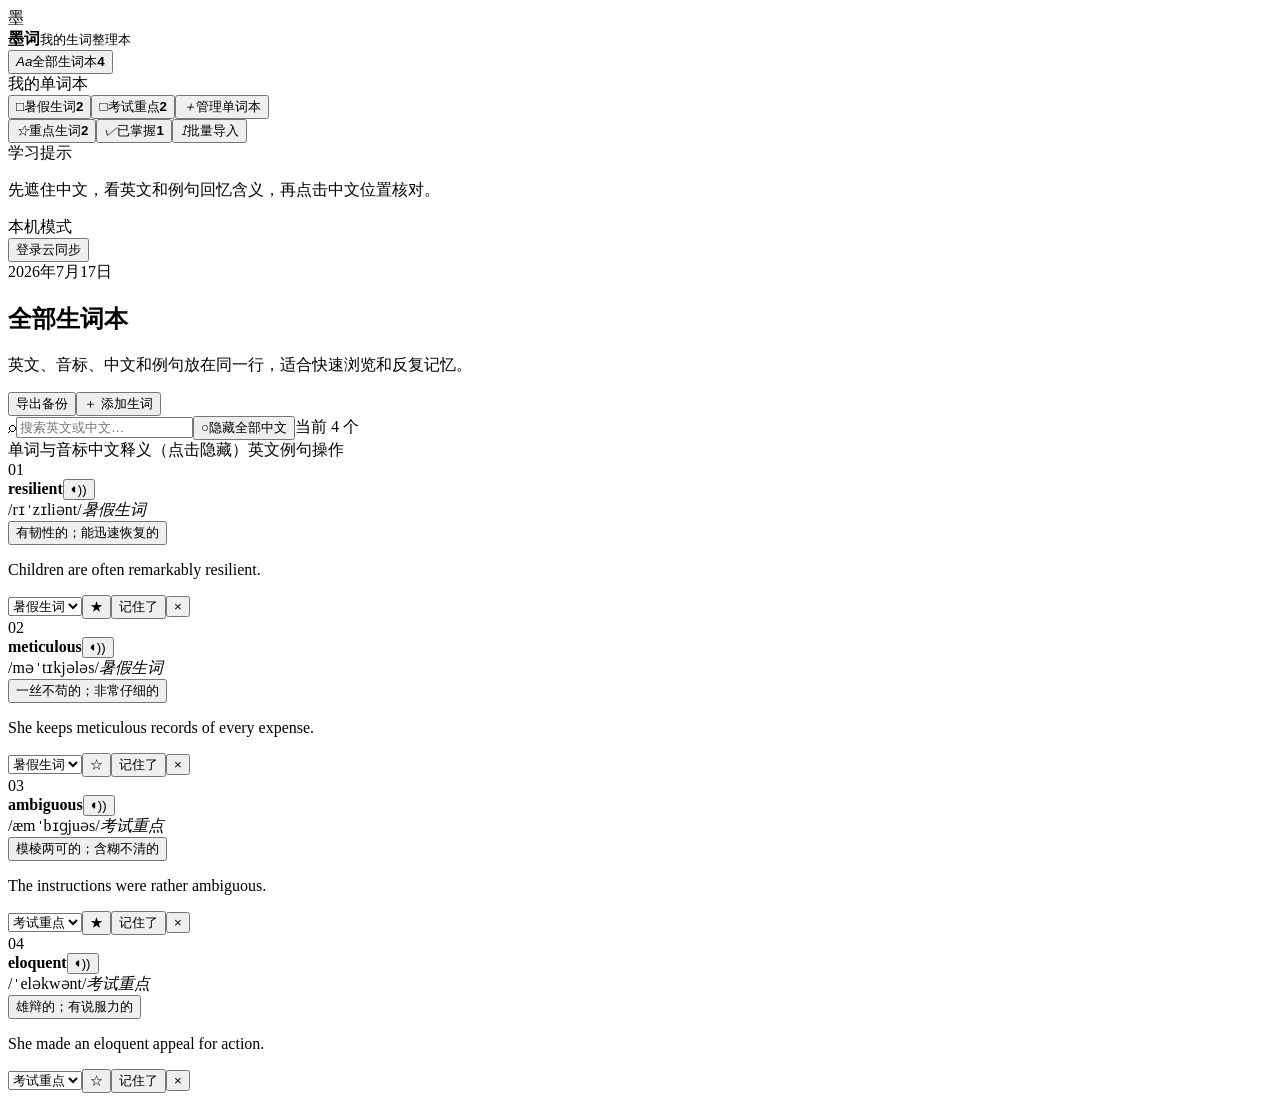
==== index.html @ fd94002c "Publish 墨词" ====
<!DOCTYPE html><html lang="zh-CN"><head><meta charSet="utf-8"/><meta name="viewport" content="width=device-width, initial-scale=1"/><link rel="stylesheet" href="/moci-web/_next/static/chunks/0miv78mwndy2k.css" data-precedence="next"/><link rel="preload" as="script" fetchPriority="low" href="/moci-web/_next/static/chunks/0-t57aycj0uqz.js"/><script src="/moci-web/_next/static/chunks/0-znx3-qcja-p.js" async=""></script><script src="/moci-web/_next/static/chunks/0ujdhf1mh787v.js" async=""></script><script src="/moci-web/_next/static/chunks/turbopack-0vz4_6k657gwz.js" async=""></script><script src="/moci-web/_next/static/chunks/10mg0tpmq4q3p.js" async=""></script><script src="/moci-web/_next/static/chunks/0ma-6wg..jb-p.js" async=""></script><script src="/moci-web/_next/static/chunks/0tm8cq6ftkxnn.js" async=""></script><title>墨词 · 让每个单词留下痕迹</title><meta name="description" content="支持导入、自动去重、重点库、易错库和云端同步的背单词工具。"/><meta property="og:title" content="墨词 · 让每个单词留下痕迹"/><meta property="og:description" content="导入、去重、重点标记、易错复习与云端同步，一处完成。"/><meta property="og:type" content="website"/><meta name="twitter:card" content="summary"/><meta name="twitter:title" content="墨词 · 让每个单词留下痕迹"/><meta name="twitter:description" content="导入、去重、重点标记、易错复习与云端同步，一处完成。"/><script src="/moci-web/_next/static/chunks/03~yq9q893hmn.js" noModule=""></script></head><body><div hidden=""><!--$--><!--/$--></div><main class="app"><aside class="side"><div class="logo"><span>墨</span><div><strong>墨词</strong><small>我的生词整理本</small></div></div><nav><button class="active"><i>Aa</i><span>全部生词本</span><b>4</b></button><div class="nav-label"><span>我的单词本</span></div><button class="deck-nav "><i>□</i><span>暑假生词</span><b>2</b></button><button class="deck-nav "><i>□</i><span>考试重点</span><b>2</b></button><button class="manage-nav"><i>＋</i><span>管理单词本</span></button><div class="nav-separator"></div><button class=""><i>☆</i><span>重点生词</span><b>2</b></button><button class=""><i>✓</i><span>已掌握</span><b>1</b></button><button class=""><i>↥</i><span>批量导入</span></button></nav><div class="side-note"><span>学习提示</span><p>先遮住中文，看英文和例句回忆含义，再点击中文位置核对。</p></div><div class="cloud-account"><div><i class=""></i><span>本机模式</span></div><button>登录云同步</button></div></aside><section class="content"><header><div><span class="date">2026年7月17日</span><h1>全部生词本</h1><p>英文、音标、中文和例句放在同一行，适合快速浏览和反复记忆。</p></div><div class="header-actions"><button class="secondary">导出备份</button><button class="primary">＋ 添加生词</button></div></header><div class="toolbar"><label class="search"><span>⌕</span><input placeholder="搜索英文或中文…" value=""/></label><button class="hide-toggle "><span>○</span>隐藏全部中文</button><span class="count">当前 <!-- -->4<!-- --> 个</span></div><section class="word-list"><div class="list-head"><span>单词与音标</span><span>中文释义（点击隐藏）</span><span>英文例句</span><span>操作</span></div><article class="word-item"><span class="number">01</span><div class="english"><div><strong>resilient</strong><button aria-label="朗读 resilient">◖))</button></div><span>/rɪˈzɪliənt/</span><em class="deck-badge">暑假生词</em></div><button class="chinese ">有韧性的；能迅速恢复的</button><p class="example">Children are often remarkably resilient.</p><div class="row-actions"><select class="move-select" aria-label="移动 resilient 到其他单词本"><option value="summer" selected="">暑假生词</option><option value="exam">考试重点</option></select><button class="starred" title="标为重点">★</button><button class="master">记住了</button><button class="remove" title="删除">×</button></div></article><article class="word-item"><span class="number">02</span><div class="english"><div><strong>meticulous</strong><button aria-label="朗读 meticulous">◖))</button></div><span>/məˈtɪkjələs/</span><em class="deck-badge">暑假生词</em></div><button class="chinese ">一丝不苟的；非常仔细的</button><p class="example">She keeps meticulous records of every expense.</p><div class="row-actions"><select class="move-select" aria-label="移动 meticulous 到其他单词本"><option value="summer" selected="">暑假生词</option><option value="exam">考试重点</option></select><button class="" title="标为重点">☆</button><button class="master">记住了</button><button class="remove" title="删除">×</button></div></article><article class="word-item"><span class="number">03</span><div class="english"><div><strong>ambiguous</strong><button aria-label="朗读 ambiguous">◖))</button></div><span>/æmˈbɪɡjuəs/</span><em class="deck-badge">考试重点</em></div><button class="chinese ">模棱两可的；含糊不清的</button><p class="example">The instructions were rather ambiguous.</p><div class="row-actions"><select class="move-select" aria-label="移动 ambiguous 到其他单词本"><option value="summer">暑假生词</option><option value="exam" selected="">考试重点</option></select><button class="starred" title="标为重点">★</button><button class="master">记住了</button><button class="remove" title="删除">×</button></div></article><article class="word-item"><span class="number">04</span><div class="english"><div><strong>eloquent</strong><button aria-label="朗读 eloquent">◖))</button></div><span>/ˈeləkwənt/</span><em class="deck-badge">考试重点</em></div><button class="chinese ">雄辩的；有说服力的</button><p class="example">She made an eloquent appeal for action.</p><div class="row-actions"><select class="move-select" aria-label="移动 eloquent 到其他单词本"><option value="summer">暑假生词</option><option value="exam" selected="">考试重点</option></select><button class="" title="标为重点">☆</button><button class="master">记住了</button><button class="remove" title="删除">×</button></div></article></section></section></main><!--$--><!--/$--><script src="/moci-web/_next/static/chunks/0-t57aycj0uqz.js" id="_R_" async=""></script><script>(self.__next_f=self.__next_f||[]).push([0])</script><script>self.__next_f.push([1,"1:\"$Sreact.fragment\"\n2:I[28270,[\"/moci-web/_next/static/chunks/10mg0tpmq4q3p.js\"],\"default\"]\n3:I[7640,[\"/moci-web/_next/static/chunks/10mg0tpmq4q3p.js\"],\"default\"]\n4:I[22789,[\"/moci-web/_next/static/chunks/10mg0tpmq4q3p.js\"],\"ClientPageRoot\"]\n5:I[31713,[\"/moci-web/_next/static/chunks/10mg0tpmq4q3p.js\",\"/moci-web/_next/static/chunks/0ma-6wg..jb-p.js\",\"/moci-web/_next/static/chunks/0tm8cq6ftkxnn.js\"],\"default\"]\n8:I[84080,[\"/moci-web/_next/static/chunks/10mg0tpmq4q3p.js\"],\"OutletBoundary\"]\n9:\"$Sreact.suspense\"\nb:I[84080,[\"/moci-web/_next/static/chunks/10mg0tpmq4q3p.js\"],\"ViewportBoundary\"]\nd:I[84080,[\"/moci-web/_next/static/chunks/10mg0tpmq4q3p.js\"],\"MetadataBoundary\"]\nf:I[48574,[\"/moci-web/_next/static/chunks/10mg0tpmq4q3p.js\"],\"default\",1]\n:HL[\"/moci-web/_next/static/chunks/0miv78mwndy2k.css\",\"style\"]\n"])</script><script>self.__next_f.push([1,"0:{\"P\":null,\"c\":[\"\",\"\"],\"q\":\"\",\"i\":false,\"f\":[[[\"\",{\"children\":[\"__PAGE__\",{}]},\"$undefined\",\"$undefined\",16],[[\"$\",\"$1\",\"c\",{\"children\":[[[\"$\",\"link\",\"0\",{\"rel\":\"stylesheet\",\"href\":\"/moci-web/_next/static/chunks/0miv78mwndy2k.css\",\"precedence\":\"next\",\"crossOrigin\":\"$undefined\",\"nonce\":\"$undefined\"}],[\"$\",\"script\",\"script-0\",{\"src\":\"/moci-web/_next/static/chunks/10mg0tpmq4q3p.js\",\"async\":true,\"nonce\":\"$undefined\"}]],[\"$\",\"html\",null,{\"lang\":\"zh-CN\",\"children\":[\"$\",\"body\",null,{\"children\":[\"$\",\"$L2\",null,{\"parallelRouterKey\":\"children\",\"error\":\"$undefined\",\"errorStyles\":\"$undefined\",\"errorScripts\":\"$undefined\",\"template\":[\"$\",\"$L3\",null,{}],\"templateStyles\":\"$undefined\",\"templateScripts\":\"$undefined\",\"notFound\":[[[\"$\",\"title\",null,{\"children\":\"404: This page could not be found.\"}],[\"$\",\"div\",null,{\"style\":{\"fontFamily\":\"system-ui,\\\"Segoe UI\\\",Roboto,Helvetica,Arial,sans-serif,\\\"Apple Color Emoji\\\",\\\"Segoe UI Emoji\\\"\",\"height\":\"100vh\",\"textAlign\":\"center\",\"display\":\"flex\",\"flexDirection\":\"column\",\"alignItems\":\"center\",\"justifyContent\":\"center\"},\"children\":[\"$\",\"div\",null,{\"children\":[[\"$\",\"style\",null,{\"dangerouslySetInnerHTML\":{\"__html\":\"body{color:#000;background:#fff;margin:0}.next-error-h1{border-right:1px solid rgba(0,0,0,.3)}@media (prefers-color-scheme:dark){body{color:#fff;background:#000}.next-error-h1{border-right:1px solid rgba(255,255,255,.3)}}\"}}],[\"$\",\"h1\",null,{\"className\":\"next-error-h1\",\"style\":{\"display\":\"inline-block\",\"margin\":\"0 20px 0 0\",\"padding\":\"0 23px 0 0\",\"fontSize\":24,\"fontWeight\":500,\"verticalAlign\":\"top\",\"lineHeight\":\"49px\"},\"children\":404}],[\"$\",\"div\",null,{\"style\":{\"display\":\"inline-block\"},\"children\":[\"$\",\"h2\",null,{\"style\":{\"fontSize\":14,\"fontWeight\":400,\"lineHeight\":\"49px\",\"margin\":0},\"children\":\"This page could not be found.\"}]}]]}]}]],[]],\"forbidden\":\"$undefined\",\"unauthorized\":\"$undefined\"}]}]}]]}],{\"children\":[[\"$\",\"$1\",\"c\",{\"children\":[[\"$\",\"$L4\",null,{\"Component\":\"$5\",\"serverProvidedParams\":{\"searchParams\":{},\"params\":{},\"promises\":[\"$@6\",\"$@7\"]}}],[[\"$\",\"script\",\"script-0\",{\"src\":\"/moci-web/_next/static/chunks/0ma-6wg..jb-p.js\",\"async\":true,\"nonce\":\"$undefined\"}],[\"$\",\"script\",\"script-1\",{\"src\":\"/moci-web/_next/static/chunks/0tm8cq6ftkxnn.js\",\"async\":true,\"nonce\":\"$undefined\"}]],[\"$\",\"$L8\",null,{\"children\":[\"$\",\"$9\",null,{\"name\":\"Next.MetadataOutlet\",\"children\":\"$@a\"}]}]]}],{},null,false,null]},null,false,null],[\"$\",\"$1\",\"h\",{\"children\":[null,[\"$\",\"$Lb\",null,{\"children\":\"$Lc\"}],[\"$\",\"div\",null,{\"hidden\":true,\"children\":[\"$\",\"$Ld\",null,{\"children\":[\"$\",\"$9\",null,{\"name\":\"Next.Metadata\",\"children\":\"$Le\"}]}]}],null]}],false]],\"m\":\"$undefined\",\"G\":[\"$f\",[[\"$\",\"link\",\"0\",{\"rel\":\"stylesheet\",\"href\":\"/moci-web/_next/static/chunks/0miv78mwndy2k.css\",\"precedence\":\"next\",\"crossOrigin\":\"$undefined\",\"nonce\":\"$undefined\"}]]],\"S\":true,\"h\":null,\"s\":\"$undefined\",\"l\":\"$undefined\",\"p\":\"$undefined\",\"d\":\"$undefined\",\"b\":\"GglJUuXwZWllvqb2O08zq\"}\n"])</script><script>self.__next_f.push([1,"6:{}\n7:\"$0:f:0:1:1:children:0:props:children:0:props:serverProvidedParams:params\"\n"])</script><script>self.__next_f.push([1,"c:[[\"$\",\"meta\",\"0\",{\"charSet\":\"utf-8\"}],[\"$\",\"meta\",\"1\",{\"name\":\"viewport\",\"content\":\"width=device-width, initial-scale=1\"}]]\n"])</script><script>self.__next_f.push([1,"a:null\ne:[[\"$\",\"title\",\"0\",{\"children\":\"墨词 · 让每个单词留下痕迹\"}],[\"$\",\"meta\",\"1\",{\"name\":\"description\",\"content\":\"支持导入、自动去重、重点库、易错库和云端同步的背单词工具。\"}],[\"$\",\"meta\",\"2\",{\"property\":\"og:title\",\"content\":\"墨词 · 让每个单词留下痕迹\"}],[\"$\",\"meta\",\"3\",{\"property\":\"og:description\",\"content\":\"导入、去重、重点标记、易错复习与云端同步，一处完成。\"}],[\"$\",\"meta\",\"4\",{\"property\":\"og:type\",\"content\":\"website\"}],[\"$\",\"meta\",\"5\",{\"name\":\"twitter:card\",\"content\":\"summary\"}],[\"$\",\"meta\",\"6\",{\"name\":\"twitter:title\",\"content\":\"墨词 · 让每个单词留下痕迹\"}],[\"$\",\"meta\",\"7\",{\"name\":\"twitter:description\",\"content\":\"导入、去重、重点标记、易错复习与云端同步，一处完成。\"}]]\n"])</script></body></html>
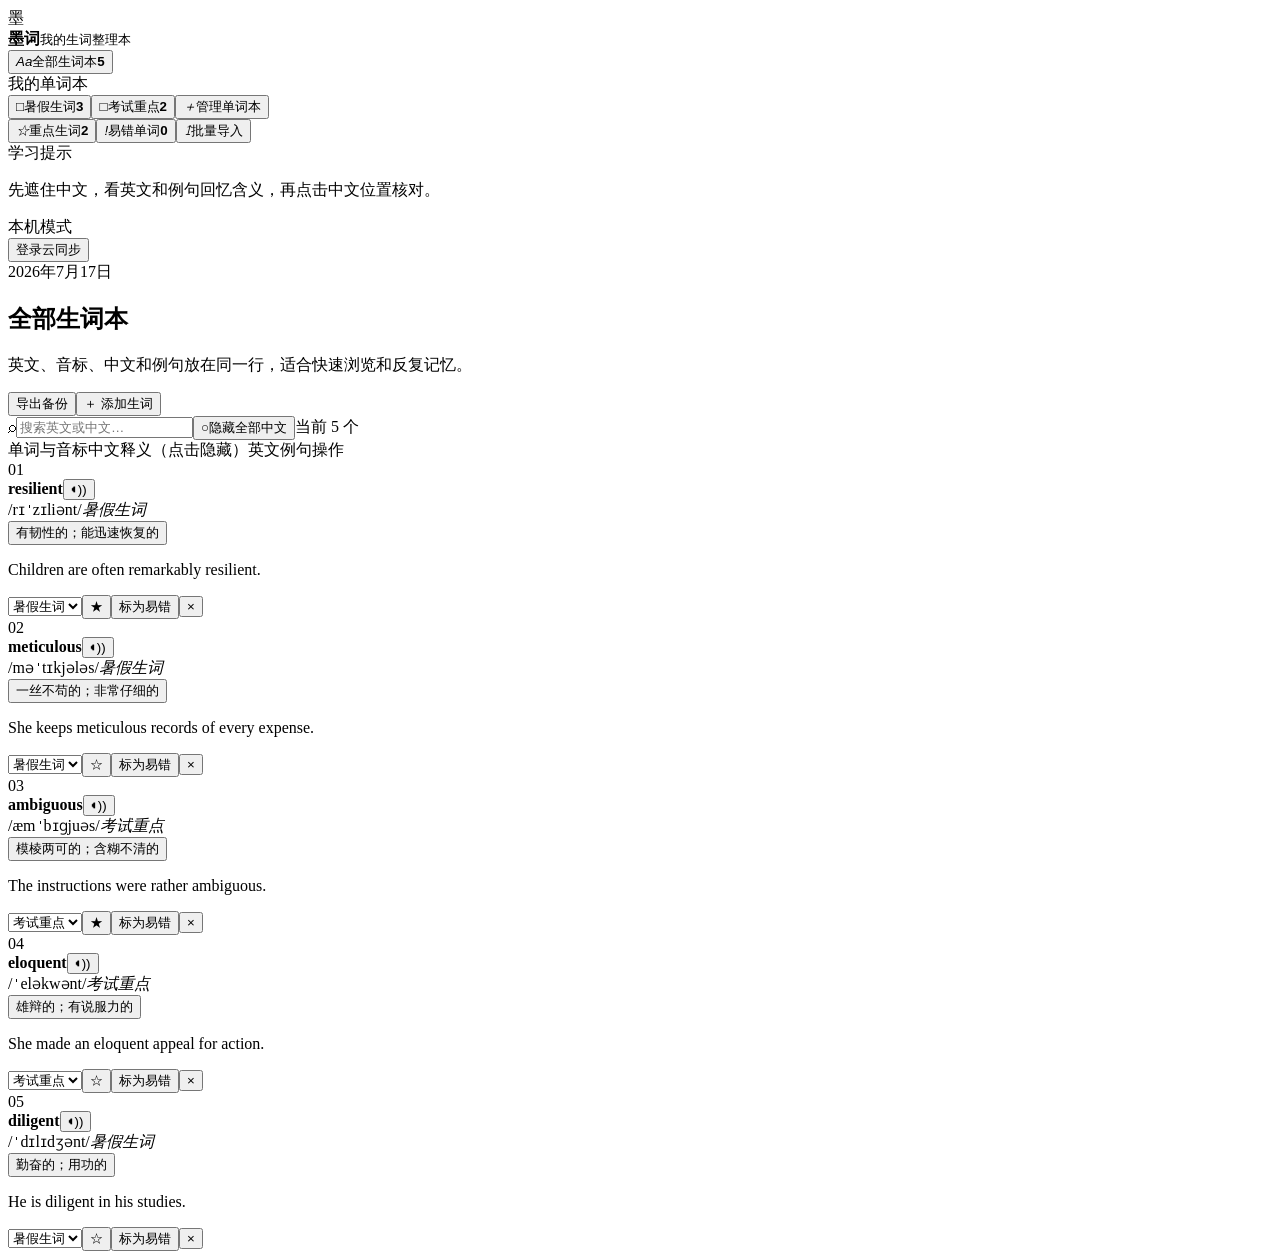
==== commit c5fefb2f: "Publish difficult-word review upgrade" ====
--- a/index.html
+++ b/index.html
@@ -1 +1 @@
-<!DOCTYPE html><html lang="zh-CN"><head><meta charSet="utf-8"/><meta name="viewport" content="width=device-width, initial-scale=1"/><link rel="stylesheet" href="/moci-web/_next/static/chunks/0miv78mwndy2k.css" data-precedence="next"/><link rel="preload" as="script" fetchPriority="low" href="/moci-web/_next/static/chunks/0-t57aycj0uqz.js"/><script src="/moci-web/_next/static/chunks/0-znx3-qcja-p.js" async=""></script><script src="/moci-web/_next/static/chunks/0ujdhf1mh787v.js" async=""></script><script src="/moci-web/_next/static/chunks/turbopack-0vz4_6k657gwz.js" async=""></script><script src="/moci-web/_next/static/chunks/10mg0tpmq4q3p.js" async=""></script><script src="/moci-web/_next/static/chunks/0ma-6wg..jb-p.js" async=""></script><script src="/moci-web/_next/static/chunks/0tm8cq6ftkxnn.js" async=""></script><title>墨词 · 让每个单词留下痕迹</title><meta name="description" content="支持导入、自动去重、重点库、易错库和云端同步的背单词工具。"/><meta property="og:title" content="墨词 · 让每个单词留下痕迹"/><meta property="og:description" content="导入、去重、重点标记、易错复习与云端同步，一处完成。"/><meta property="og:type" content="website"/><meta name="twitter:card" content="summary"/><meta name="twitter:title" content="墨词 · 让每个单词留下痕迹"/><meta name="twitter:description" content="导入、去重、重点标记、易错复习与云端同步，一处完成。"/><script src="/moci-web/_next/static/chunks/03~yq9q893hmn.js" noModule=""></script></head><body><div hidden=""><!--$--><!--/$--></div><main class="app"><aside class="side"><div class="logo"><span>墨</span><div><strong>墨词</strong><small>我的生词整理本</small></div></div><nav><button class="active"><i>Aa</i><span>全部生词本</span><b>4</b></button><div class="nav-label"><span>我的单词本</span></div><button class="deck-nav "><i>□</i><span>暑假生词</span><b>2</b></button><button class="deck-nav "><i>□</i><span>考试重点</span><b>2</b></button><button class="manage-nav"><i>＋</i><span>管理单词本</span></button><div class="nav-separator"></div><button class=""><i>☆</i><span>重点生词</span><b>2</b></button><button class=""><i>✓</i><span>已掌握</span><b>1</b></button><button class=""><i>↥</i><span>批量导入</span></button></nav><div class="side-note"><span>学习提示</span><p>先遮住中文，看英文和例句回忆含义，再点击中文位置核对。</p></div><div class="cloud-account"><div><i class=""></i><span>本机模式</span></div><button>登录云同步</button></div></aside><section class="content"><header><div><span class="date">2026年7月17日</span><h1>全部生词本</h1><p>英文、音标、中文和例句放在同一行，适合快速浏览和反复记忆。</p></div><div class="header-actions"><button class="secondary">导出备份</button><button class="primary">＋ 添加生词</button></div></header><div class="toolbar"><label class="search"><span>⌕</span><input placeholder="搜索英文或中文…" value=""/></label><button class="hide-toggle "><span>○</span>隐藏全部中文</button><span class="count">当前 <!-- -->4<!-- --> 个</span></div><section class="word-list"><div class="list-head"><span>单词与音标</span><span>中文释义（点击隐藏）</span><span>英文例句</span><span>操作</span></div><article class="word-item"><span class="number">01</span><div class="english"><div><strong>resilient</strong><button aria-label="朗读 resilient">◖))</button></div><span>/rɪˈzɪliənt/</span><em class="deck-badge">暑假生词</em></div><button class="chinese ">有韧性的；能迅速恢复的</button><p class="example">Children are often remarkably resilient.</p><div class="row-actions"><select class="move-select" aria-label="移动 resilient 到其他单词本"><option value="summer" selected="">暑假生词</option><option value="exam">考试重点</option></select><button class="starred" title="标为重点">★</button><button class="master">记住了</button><button class="remove" title="删除">×</button></div></article><article class="word-item"><span class="number">02</span><div class="english"><div><strong>meticulous</strong><button aria-label="朗读 meticulous">◖))</button></div><span>/məˈtɪkjələs/</span><em class="deck-badge">暑假生词</em></div><button class="chinese ">一丝不苟的；非常仔细的</button><p class="example">She keeps meticulous records of every expense.</p><div class="row-actions"><select class="move-select" aria-label="移动 meticulous 到其他单词本"><option value="summer" selected="">暑假生词</option><option value="exam">考试重点</option></select><button class="" title="标为重点">☆</button><button class="master">记住了</button><button class="remove" title="删除">×</button></div></article><article class="word-item"><span class="number">03</span><div class="english"><div><strong>ambiguous</strong><button aria-label="朗读 ambiguous">◖))</button></div><span>/æmˈbɪɡjuəs/</span><em class="deck-badge">考试重点</em></div><button class="chinese ">模棱两可的；含糊不清的</button><p class="example">The instructions were rather ambiguous.</p><div class="row-actions"><select class="move-select" aria-label="移动 ambiguous 到其他单词本"><option value="summer">暑假生词</option><option value="exam" selected="">考试重点</option></select><button class="starred" title="标为重点">★</button><button class="master">记住了</button><button class="remove" title="删除">×</button></div></article><article class="word-item"><span class="number">04</span><div class="english"><div><strong>eloquent</strong><button aria-label="朗读 eloquent">◖))</button></div><span>/ˈeləkwənt/</span><em class="deck-badge">考试重点</em></div><button class="chinese ">雄辩的；有说服力的</button><p class="example">She made an eloquent appeal for action.</p><div class="row-actions"><select class="move-select" aria-label="移动 eloquent 到其他单词本"><option value="summer">暑假生词</option><option value="exam" selected="">考试重点</option></select><button class="" title="标为重点">☆</button><button class="master">记住了</button><button class="remove" title="删除">×</button></div></article></section></section></main><!--$--><!--/$--><script src="/moci-web/_next/static/chunks/0-t57aycj0uqz.js" id="_R_" async=""></script><script>(self.__next_f=self.__next_f||[]).push([0])</script><script>self.__next_f.push([1,"1:\"$Sreact.fragment\"\n2:I[28270,[\"/moci-web/_next/static/chunks/10mg0tpmq4q3p.js\"],\"default\"]\n3:I[7640,[\"/moci-web/_next/static/chunks/10mg0tpmq4q3p.js\"],\"default\"]\n4:I[22789,[\"/moci-web/_next/static/chunks/10mg0tpmq4q3p.js\"],\"ClientPageRoot\"]\n5:I[31713,[\"/moci-web/_next/static/chunks/10mg0tpmq4q3p.js\",\"/moci-web/_next/static/chunks/0ma-6wg..jb-p.js\",\"/moci-web/_next/static/chunks/0tm8cq6ftkxnn.js\"],\"default\"]\n8:I[84080,[\"/moci-web/_next/static/chunks/10mg0tpmq4q3p.js\"],\"OutletBoundary\"]\n9:\"$Sreact.suspense\"\nb:I[84080,[\"/moci-web/_next/static/chunks/10mg0tpmq4q3p.js\"],\"ViewportBoundary\"]\nd:I[84080,[\"/moci-web/_next/static/chunks/10mg0tpmq4q3p.js\"],\"MetadataBoundary\"]\nf:I[48574,[\"/moci-web/_next/static/chunks/10mg0tpmq4q3p.js\"],\"default\",1]\n:HL[\"/moci-web/_next/static/chunks/0miv78mwndy2k.css\",\"style\"]\n"])</script><script>self.__next_f.push([1,"0:{\"P\":null,\"c\":[\"\",\"\"],\"q\":\"\",\"i\":false,\"f\":[[[\"\",{\"children\":[\"__PAGE__\",{}]},\"$undefined\",\"$undefined\",16],[[\"$\",\"$1\",\"c\",{\"children\":[[[\"$\",\"link\",\"0\",{\"rel\":\"stylesheet\",\"href\":\"/moci-web/_next/static/chunks/0miv78mwndy2k.css\",\"precedence\":\"next\",\"crossOrigin\":\"$undefined\",\"nonce\":\"$undefined\"}],[\"$\",\"script\",\"script-0\",{\"src\":\"/moci-web/_next/static/chunks/10mg0tpmq4q3p.js\",\"async\":true,\"nonce\":\"$undefined\"}]],[\"$\",\"html\",null,{\"lang\":\"zh-CN\",\"children\":[\"$\",\"body\",null,{\"children\":[\"$\",\"$L2\",null,{\"parallelRouterKey\":\"children\",\"error\":\"$undefined\",\"errorStyles\":\"$undefined\",\"errorScripts\":\"$undefined\",\"template\":[\"$\",\"$L3\",null,{}],\"templateStyles\":\"$undefined\",\"templateScripts\":\"$undefined\",\"notFound\":[[[\"$\",\"title\",null,{\"children\":\"404: This page could not be found.\"}],[\"$\",\"div\",null,{\"style\":{\"fontFamily\":\"system-ui,\\\"Segoe UI\\\",Roboto,Helvetica,Arial,sans-serif,\\\"Apple Color Emoji\\\",\\\"Segoe UI Emoji\\\"\",\"height\":\"100vh\",\"textAlign\":\"center\",\"display\":\"flex\",\"flexDirection\":\"column\",\"alignItems\":\"center\",\"justifyContent\":\"center\"},\"children\":[\"$\",\"div\",null,{\"children\":[[\"$\",\"style\",null,{\"dangerouslySetInnerHTML\":{\"__html\":\"body{color:#000;background:#fff;margin:0}.next-error-h1{border-right:1px solid rgba(0,0,0,.3)}@media (prefers-color-scheme:dark){body{color:#fff;background:#000}.next-error-h1{border-right:1px solid rgba(255,255,255,.3)}}\"}}],[\"$\",\"h1\",null,{\"className\":\"next-error-h1\",\"style\":{\"display\":\"inline-block\",\"margin\":\"0 20px 0 0\",\"padding\":\"0 23px 0 0\",\"fontSize\":24,\"fontWeight\":500,\"verticalAlign\":\"top\",\"lineHeight\":\"49px\"},\"children\":404}],[\"$\",\"div\",null,{\"style\":{\"display\":\"inline-block\"},\"children\":[\"$\",\"h2\",null,{\"style\":{\"fontSize\":14,\"fontWeight\":400,\"lineHeight\":\"49px\",\"margin\":0},\"children\":\"This page could not be found.\"}]}]]}]}]],[]],\"forbidden\":\"$undefined\",\"unauthorized\":\"$undefined\"}]}]}]]}],{\"children\":[[\"$\",\"$1\",\"c\",{\"children\":[[\"$\",\"$L4\",null,{\"Component\":\"$5\",\"serverProvidedParams\":{\"searchParams\":{},\"params\":{},\"promises\":[\"$@6\",\"$@7\"]}}],[[\"$\",\"script\",\"script-0\",{\"src\":\"/moci-web/_next/static/chunks/0ma-6wg..jb-p.js\",\"async\":true,\"nonce\":\"$undefined\"}],[\"$\",\"script\",\"script-1\",{\"src\":\"/moci-web/_next/static/chunks/0tm8cq6ftkxnn.js\",\"async\":true,\"nonce\":\"$undefined\"}]],[\"$\",\"$L8\",null,{\"children\":[\"$\",\"$9\",null,{\"name\":\"Next.MetadataOutlet\",\"children\":\"$@a\"}]}]]}],{},null,false,null]},null,false,null],[\"$\",\"$1\",\"h\",{\"children\":[null,[\"$\",\"$Lb\",null,{\"children\":\"$Lc\"}],[\"$\",\"div\",null,{\"hidden\":true,\"children\":[\"$\",\"$Ld\",null,{\"children\":[\"$\",\"$9\",null,{\"name\":\"Next.Metadata\",\"children\":\"$Le\"}]}]}],null]}],false]],\"m\":\"$undefined\",\"G\":[\"$f\",[[\"$\",\"link\",\"0\",{\"rel\":\"stylesheet\",\"href\":\"/moci-web/_next/static/chunks/0miv78mwndy2k.css\",\"precedence\":\"next\",\"crossOrigin\":\"$undefined\",\"nonce\":\"$undefined\"}]]],\"S\":true,\"h\":null,\"s\":\"$undefined\",\"l\":\"$undefined\",\"p\":\"$undefined\",\"d\":\"$undefined\",\"b\":\"GglJUuXwZWllvqb2O08zq\"}\n"])</script><script>self.__next_f.push([1,"6:{}\n7:\"$0:f:0:1:1:children:0:props:children:0:props:serverProvidedParams:params\"\n"])</script><script>self.__next_f.push([1,"c:[[\"$\",\"meta\",\"0\",{\"charSet\":\"utf-8\"}],[\"$\",\"meta\",\"1\",{\"name\":\"viewport\",\"content\":\"width=device-width, initial-scale=1\"}]]\n"])</script><script>self.__next_f.push([1,"a:null\ne:[[\"$\",\"title\",\"0\",{\"children\":\"墨词 · 让每个单词留下痕迹\"}],[\"$\",\"meta\",\"1\",{\"name\":\"description\",\"content\":\"支持导入、自动去重、重点库、易错库和云端同步的背单词工具。\"}],[\"$\",\"meta\",\"2\",{\"property\":\"og:title\",\"content\":\"墨词 · 让每个单词留下痕迹\"}],[\"$\",\"meta\",\"3\",{\"property\":\"og:description\",\"content\":\"导入、去重、重点标记、易错复习与云端同步，一处完成。\"}],[\"$\",\"meta\",\"4\",{\"property\":\"og:type\",\"content\":\"website\"}],[\"$\",\"meta\",\"5\",{\"name\":\"twitter:card\",\"content\":\"summary\"}],[\"$\",\"meta\",\"6\",{\"name\":\"twitter:title\",\"content\":\"墨词 · 让每个单词留下痕迹\"}],[\"$\",\"meta\",\"7\",{\"name\":\"twitter:description\",\"content\":\"导入、去重、重点标记、易错复习与云端同步，一处完成。\"}]]\n"])</script></body></html>+<!DOCTYPE html><html lang="zh-CN"><head><meta charSet="utf-8"/><meta name="viewport" content="width=device-width, initial-scale=1"/><link rel="stylesheet" href="/moci-web/_next/static/chunks/0342c9k4l.~-..css" data-precedence="next"/><link rel="preload" as="script" fetchPriority="low" href="/moci-web/_next/static/chunks/0-t57aycj0uqz.js"/><script src="/moci-web/_next/static/chunks/0-znx3-qcja-p.js" async=""></script><script src="/moci-web/_next/static/chunks/0ujdhf1mh787v.js" async=""></script><script src="/moci-web/_next/static/chunks/turbopack-0vz4_6k657gwz.js" async=""></script><script src="/moci-web/_next/static/chunks/10mg0tpmq4q3p.js" async=""></script><script src="/moci-web/_next/static/chunks/0ma-6wg..jb-p.js" async=""></script><script src="/moci-web/_next/static/chunks/08agxtvrulla4.js" async=""></script><title>墨词 · 让每个单词留下痕迹</title><meta name="description" content="支持导入、自动去重、重点库、易错库和云端同步的背单词工具。"/><meta property="og:title" content="墨词 · 让每个单词留下痕迹"/><meta property="og:description" content="导入、去重、重点标记、易错复习与云端同步，一处完成。"/><meta property="og:type" content="website"/><meta name="twitter:card" content="summary"/><meta name="twitter:title" content="墨词 · 让每个单词留下痕迹"/><meta name="twitter:description" content="导入、去重、重点标记、易错复习与云端同步，一处完成。"/><script src="/moci-web/_next/static/chunks/03~yq9q893hmn.js" noModule=""></script></head><body><div hidden=""><!--$--><!--/$--></div><main class="app"><aside class="side"><div class="logo"><span>墨</span><div><strong>墨词</strong><small>我的生词整理本</small></div></div><nav><button class="active"><i>Aa</i><span>全部生词本</span><b>5</b></button><div class="nav-label"><span>我的单词本</span></div><button class="deck-nav "><i>□</i><span>暑假生词</span><b>3</b></button><button class="deck-nav "><i>□</i><span>考试重点</span><b>2</b></button><button class="manage-nav"><i>＋</i><span>管理单词本</span></button><div class="nav-separator"></div><button class=""><i>☆</i><span>重点生词</span><b>2</b></button><button class=""><i>!</i><span>易错单词</span><b>0</b></button><button class=""><i>↥</i><span>批量导入</span></button></nav><div class="side-note"><span>学习提示</span><p>先遮住中文，看英文和例句回忆含义，再点击中文位置核对。</p></div><div class="cloud-account"><div><i class=""></i><span>本机模式</span></div><button>登录云同步</button></div></aside><section class="content"><header><div><span class="date">2026年7月17日</span><h1>全部生词本</h1><p>英文、音标、中文和例句放在同一行，适合快速浏览和反复记忆。</p></div><div class="header-actions"><button class="secondary">导出备份</button><button class="primary">＋ 添加生词</button></div></header><div class="toolbar"><label class="search"><span>⌕</span><input placeholder="搜索英文或中文…" value=""/></label><button class="hide-toggle "><span>○</span>隐藏全部中文</button><span class="count">当前 <!-- -->5<!-- --> 个</span></div><section class="word-list"><div class="list-head"><span>单词与音标</span><span>中文释义（点击隐藏）</span><span>英文例句</span><span>操作</span></div><article class="word-item "><span class="number">01</span><div class="english"><div><strong>resilient</strong><button aria-label="朗读 resilient">◖))</button></div><span>/rɪˈzɪliənt/</span><em class="deck-badge">暑假生词</em></div><button class="chinese ">有韧性的；能迅速恢复的</button><p class="example">Children are often remarkably resilient.</p><div class="row-actions"><select class="move-select" aria-label="移动 resilient 到其他单词本"><option value="summer" selected="">暑假生词</option><option value="exam">考试重点</option></select><button class="starred" title="标为重点">★</button><button class="difficult-toggle ">标为易错</button><button class="remove" title="删除">×</button></div></article><article class="word-item "><span class="number">02</span><div class="english"><div><strong>meticulous</strong><button aria-label="朗读 meticulous">◖))</button></div><span>/məˈtɪkjələs/</span><em class="deck-badge">暑假生词</em></div><button class="chinese ">一丝不苟的；非常仔细的</button><p class="example">She keeps meticulous records of every expense.</p><div class="row-actions"><select class="move-select" aria-label="移动 meticulous 到其他单词本"><option value="summer" selected="">暑假生词</option><option value="exam">考试重点</option></select><button class="" title="标为重点">☆</button><button class="difficult-toggle ">标为易错</button><button class="remove" title="删除">×</button></div></article><article class="word-item "><span class="number">03</span><div class="english"><div><strong>ambiguous</strong><button aria-label="朗读 ambiguous">◖))</button></div><span>/æmˈbɪɡjuəs/</span><em class="deck-badge">考试重点</em></div><button class="chinese ">模棱两可的；含糊不清的</button><p class="example">The instructions were rather ambiguous.</p><div class="row-actions"><select class="move-select" aria-label="移动 ambiguous 到其他单词本"><option value="summer">暑假生词</option><option value="exam" selected="">考试重点</option></select><button class="starred" title="标为重点">★</button><button class="difficult-toggle ">标为易错</button><button class="remove" title="删除">×</button></div></article><article class="word-item "><span class="number">04</span><div class="english"><div><strong>eloquent</strong><button aria-label="朗读 eloquent">◖))</button></div><span>/ˈeləkwənt/</span><em class="deck-badge">考试重点</em></div><button class="chinese ">雄辩的；有说服力的</button><p class="example">She made an eloquent appeal for action.</p><div class="row-actions"><select class="move-select" aria-label="移动 eloquent 到其他单词本"><option value="summer">暑假生词</option><option value="exam" selected="">考试重点</option></select><button class="" title="标为重点">☆</button><button class="difficult-toggle ">标为易错</button><button class="remove" title="删除">×</button></div></article><article class="word-item "><span class="number">05</span><div class="english"><div><strong>diligent</strong><button aria-label="朗读 diligent">◖))</button></div><span>/ˈdɪlɪdʒənt/</span><em class="deck-badge">暑假生词</em></div><button class="chinese ">勤奋的；用功的</button><p class="example">He is diligent in his studies.</p><div class="row-actions"><select class="move-select" aria-label="移动 diligent 到其他单词本"><option value="summer" selected="">暑假生词</option><option value="exam">考试重点</option></select><button class="" title="标为重点">☆</button><button class="difficult-toggle ">标为易错</button><button class="remove" title="删除">×</button></div></article></section></section></main><!--$--><!--/$--><script src="/moci-web/_next/static/chunks/0-t57aycj0uqz.js" id="_R_" async=""></script><script>(self.__next_f=self.__next_f||[]).push([0])</script><script>self.__next_f.push([1,"1:\"$Sreact.fragment\"\n2:I[28270,[\"/moci-web/_next/static/chunks/10mg0tpmq4q3p.js\"],\"default\"]\n3:I[7640,[\"/moci-web/_next/static/chunks/10mg0tpmq4q3p.js\"],\"default\"]\n4:I[22789,[\"/moci-web/_next/static/chunks/10mg0tpmq4q3p.js\"],\"ClientPageRoot\"]\n5:I[31713,[\"/moci-web/_next/static/chunks/10mg0tpmq4q3p.js\",\"/moci-web/_next/static/chunks/0ma-6wg..jb-p.js\",\"/moci-web/_next/static/chunks/08agxtvrulla4.js\"],\"default\"]\n8:I[84080,[\"/moci-web/_next/static/chunks/10mg0tpmq4q3p.js\"],\"OutletBoundary\"]\n9:\"$Sreact.suspense\"\nb:I[84080,[\"/moci-web/_next/static/chunks/10mg0tpmq4q3p.js\"],\"ViewportBoundary\"]\nd:I[84080,[\"/moci-web/_next/static/chunks/10mg0tpmq4q3p.js\"],\"MetadataBoundary\"]\nf:I[48574,[\"/moci-web/_next/static/chunks/10mg0tpmq4q3p.js\"],\"default\",1]\n:HL[\"/moci-web/_next/static/chunks/0342c9k4l.~-..css\",\"style\"]\n"])</script><script>self.__next_f.push([1,"0:{\"P\":null,\"c\":[\"\",\"\"],\"q\":\"\",\"i\":false,\"f\":[[[\"\",{\"children\":[\"__PAGE__\",{}]},\"$undefined\",\"$undefined\",16],[[\"$\",\"$1\",\"c\",{\"children\":[[[\"$\",\"link\",\"0\",{\"rel\":\"stylesheet\",\"href\":\"/moci-web/_next/static/chunks/0342c9k4l.~-..css\",\"precedence\":\"next\",\"crossOrigin\":\"$undefined\",\"nonce\":\"$undefined\"}],[\"$\",\"script\",\"script-0\",{\"src\":\"/moci-web/_next/static/chunks/10mg0tpmq4q3p.js\",\"async\":true,\"nonce\":\"$undefined\"}]],[\"$\",\"html\",null,{\"lang\":\"zh-CN\",\"children\":[\"$\",\"body\",null,{\"children\":[\"$\",\"$L2\",null,{\"parallelRouterKey\":\"children\",\"error\":\"$undefined\",\"errorStyles\":\"$undefined\",\"errorScripts\":\"$undefined\",\"template\":[\"$\",\"$L3\",null,{}],\"templateStyles\":\"$undefined\",\"templateScripts\":\"$undefined\",\"notFound\":[[[\"$\",\"title\",null,{\"children\":\"404: This page could not be found.\"}],[\"$\",\"div\",null,{\"style\":{\"fontFamily\":\"system-ui,\\\"Segoe UI\\\",Roboto,Helvetica,Arial,sans-serif,\\\"Apple Color Emoji\\\",\\\"Segoe UI Emoji\\\"\",\"height\":\"100vh\",\"textAlign\":\"center\",\"display\":\"flex\",\"flexDirection\":\"column\",\"alignItems\":\"center\",\"justifyContent\":\"center\"},\"children\":[\"$\",\"div\",null,{\"children\":[[\"$\",\"style\",null,{\"dangerouslySetInnerHTML\":{\"__html\":\"body{color:#000;background:#fff;margin:0}.next-error-h1{border-right:1px solid rgba(0,0,0,.3)}@media (prefers-color-scheme:dark){body{color:#fff;background:#000}.next-error-h1{border-right:1px solid rgba(255,255,255,.3)}}\"}}],[\"$\",\"h1\",null,{\"className\":\"next-error-h1\",\"style\":{\"display\":\"inline-block\",\"margin\":\"0 20px 0 0\",\"padding\":\"0 23px 0 0\",\"fontSize\":24,\"fontWeight\":500,\"verticalAlign\":\"top\",\"lineHeight\":\"49px\"},\"children\":404}],[\"$\",\"div\",null,{\"style\":{\"display\":\"inline-block\"},\"children\":[\"$\",\"h2\",null,{\"style\":{\"fontSize\":14,\"fontWeight\":400,\"lineHeight\":\"49px\",\"margin\":0},\"children\":\"This page could not be found.\"}]}]]}]}]],[]],\"forbidden\":\"$undefined\",\"unauthorized\":\"$undefined\"}]}]}]]}],{\"children\":[[\"$\",\"$1\",\"c\",{\"children\":[[\"$\",\"$L4\",null,{\"Component\":\"$5\",\"serverProvidedParams\":{\"searchParams\":{},\"params\":{},\"promises\":[\"$@6\",\"$@7\"]}}],[[\"$\",\"script\",\"script-0\",{\"src\":\"/moci-web/_next/static/chunks/0ma-6wg..jb-p.js\",\"async\":true,\"nonce\":\"$undefined\"}],[\"$\",\"script\",\"script-1\",{\"src\":\"/moci-web/_next/static/chunks/08agxtvrulla4.js\",\"async\":true,\"nonce\":\"$undefined\"}]],[\"$\",\"$L8\",null,{\"children\":[\"$\",\"$9\",null,{\"name\":\"Next.MetadataOutlet\",\"children\":\"$@a\"}]}]]}],{},null,false,null]},null,false,null],[\"$\",\"$1\",\"h\",{\"children\":[null,[\"$\",\"$Lb\",null,{\"children\":\"$Lc\"}],[\"$\",\"div\",null,{\"hidden\":true,\"children\":[\"$\",\"$Ld\",null,{\"children\":[\"$\",\"$9\",null,{\"name\":\"Next.Metadata\",\"children\":\"$Le\"}]}]}],null]}],false]],\"m\":\"$undefined\",\"G\":[\"$f\",[[\"$\",\"link\",\"0\",{\"rel\":\"stylesheet\",\"href\":\"/moci-web/_next/static/chunks/0342c9k4l.~-..css\",\"precedence\":\"next\",\"crossOrigin\":\"$undefined\",\"nonce\":\"$undefined\"}]]],\"S\":true,\"h\":null,\"s\":\"$undefined\",\"l\":\"$undefined\",\"p\":\"$undefined\",\"d\":\"$undefined\",\"b\":\"bsVm8KRKxkmFdyvo2OtOb\"}\n"])</script><script>self.__next_f.push([1,"6:{}\n7:\"$0:f:0:1:1:children:0:props:children:0:props:serverProvidedParams:params\"\n"])</script><script>self.__next_f.push([1,"c:[[\"$\",\"meta\",\"0\",{\"charSet\":\"utf-8\"}],[\"$\",\"meta\",\"1\",{\"name\":\"viewport\",\"content\":\"width=device-width, initial-scale=1\"}]]\n"])</script><script>self.__next_f.push([1,"a:null\ne:[[\"$\",\"title\",\"0\",{\"children\":\"墨词 · 让每个单词留下痕迹\"}],[\"$\",\"meta\",\"1\",{\"name\":\"description\",\"content\":\"支持导入、自动去重、重点库、易错库和云端同步的背单词工具。\"}],[\"$\",\"meta\",\"2\",{\"property\":\"og:title\",\"content\":\"墨词 · 让每个单词留下痕迹\"}],[\"$\",\"meta\",\"3\",{\"property\":\"og:description\",\"content\":\"导入、去重、重点标记、易错复习与云端同步，一处完成。\"}],[\"$\",\"meta\",\"4\",{\"property\":\"og:type\",\"content\":\"website\"}],[\"$\",\"meta\",\"5\",{\"name\":\"twitter:card\",\"content\":\"summary\"}],[\"$\",\"meta\",\"6\",{\"name\":\"twitter:title\",\"content\":\"墨词 · 让每个单词留下痕迹\"}],[\"$\",\"meta\",\"7\",{\"name\":\"twitter:description\",\"content\":\"导入、去重、重点标记、易错复习与云端同步，一处完成。\"}]]\n"])</script></body></html>
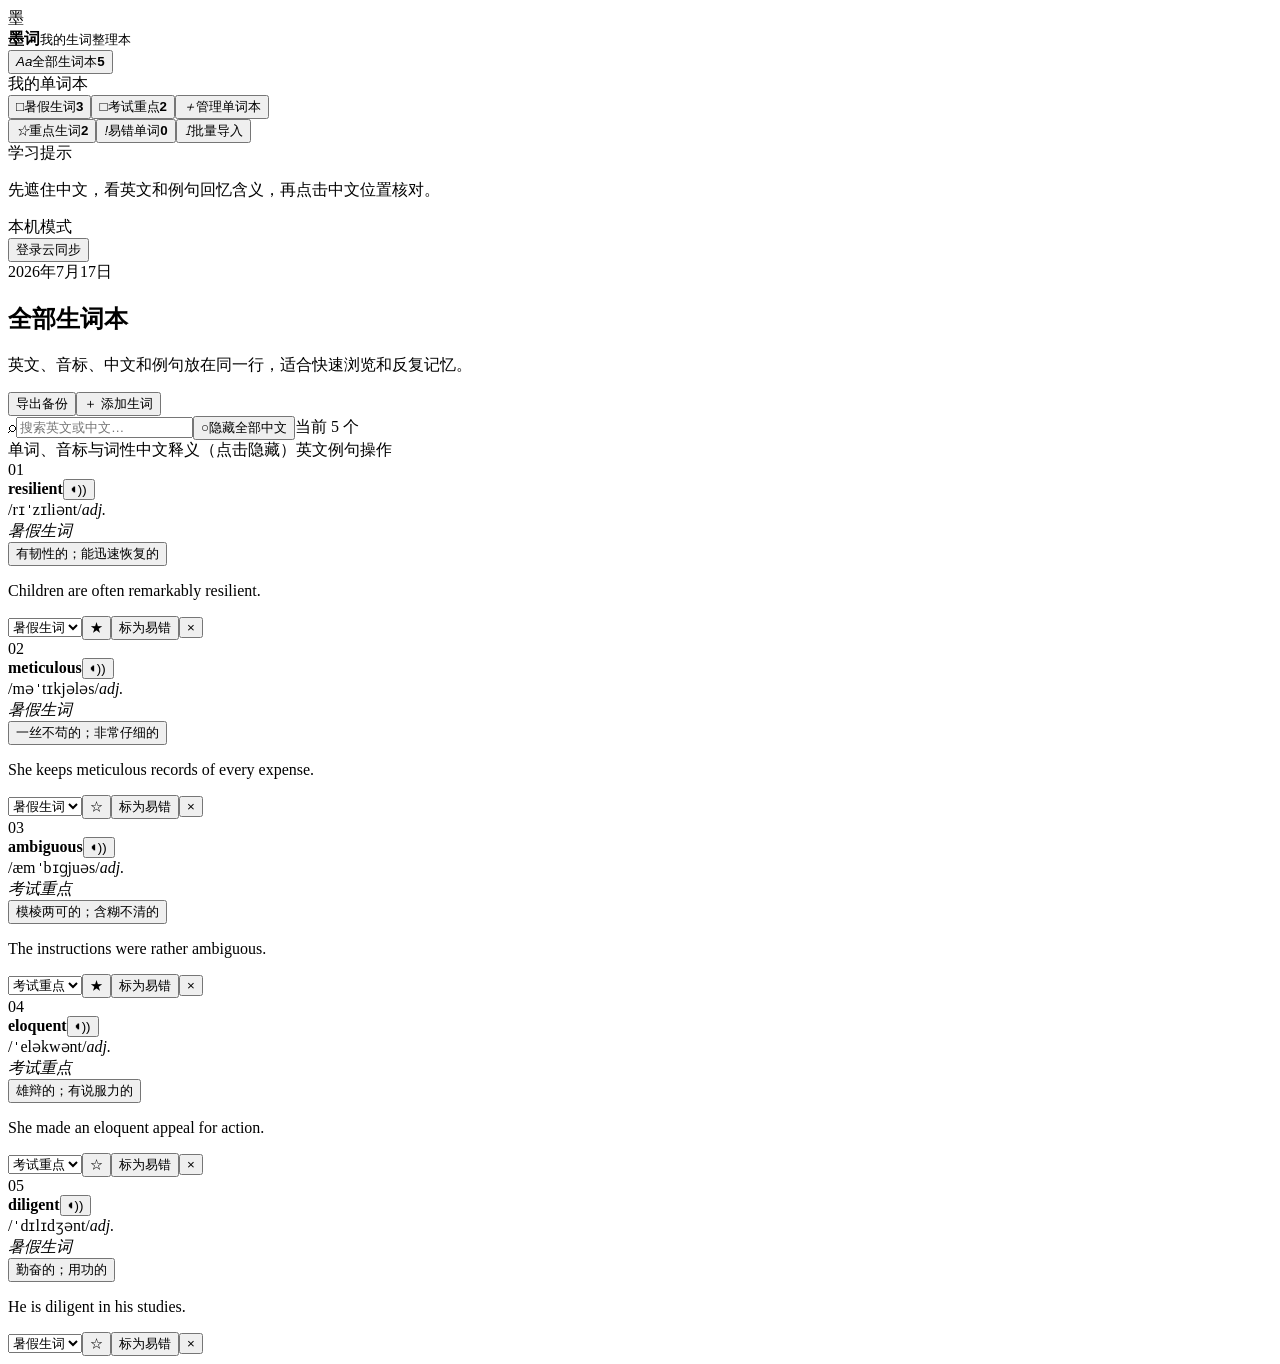
==== commit eacba189: "Publish part-of-speech labels" ====
--- a/index.html
+++ b/index.html
@@ -1 +1 @@
-<!DOCTYPE html><html lang="zh-CN"><head><meta charSet="utf-8"/><meta name="viewport" content="width=device-width, initial-scale=1"/><link rel="stylesheet" href="/moci-web/_next/static/chunks/0342c9k4l.~-..css" data-precedence="next"/><link rel="preload" as="script" fetchPriority="low" href="/moci-web/_next/static/chunks/0-t57aycj0uqz.js"/><script src="/moci-web/_next/static/chunks/0-znx3-qcja-p.js" async=""></script><script src="/moci-web/_next/static/chunks/0ujdhf1mh787v.js" async=""></script><script src="/moci-web/_next/static/chunks/turbopack-0vz4_6k657gwz.js" async=""></script><script src="/moci-web/_next/static/chunks/10mg0tpmq4q3p.js" async=""></script><script src="/moci-web/_next/static/chunks/0ma-6wg..jb-p.js" async=""></script><script src="/moci-web/_next/static/chunks/08agxtvrulla4.js" async=""></script><title>墨词 · 让每个单词留下痕迹</title><meta name="description" content="支持导入、自动去重、重点库、易错库和云端同步的背单词工具。"/><meta property="og:title" content="墨词 · 让每个单词留下痕迹"/><meta property="og:description" content="导入、去重、重点标记、易错复习与云端同步，一处完成。"/><meta property="og:type" content="website"/><meta name="twitter:card" content="summary"/><meta name="twitter:title" content="墨词 · 让每个单词留下痕迹"/><meta name="twitter:description" content="导入、去重、重点标记、易错复习与云端同步，一处完成。"/><script src="/moci-web/_next/static/chunks/03~yq9q893hmn.js" noModule=""></script></head><body><div hidden=""><!--$--><!--/$--></div><main class="app"><aside class="side"><div class="logo"><span>墨</span><div><strong>墨词</strong><small>我的生词整理本</small></div></div><nav><button class="active"><i>Aa</i><span>全部生词本</span><b>5</b></button><div class="nav-label"><span>我的单词本</span></div><button class="deck-nav "><i>□</i><span>暑假生词</span><b>3</b></button><button class="deck-nav "><i>□</i><span>考试重点</span><b>2</b></button><button class="manage-nav"><i>＋</i><span>管理单词本</span></button><div class="nav-separator"></div><button class=""><i>☆</i><span>重点生词</span><b>2</b></button><button class=""><i>!</i><span>易错单词</span><b>0</b></button><button class=""><i>↥</i><span>批量导入</span></button></nav><div class="side-note"><span>学习提示</span><p>先遮住中文，看英文和例句回忆含义，再点击中文位置核对。</p></div><div class="cloud-account"><div><i class=""></i><span>本机模式</span></div><button>登录云同步</button></div></aside><section class="content"><header><div><span class="date">2026年7月17日</span><h1>全部生词本</h1><p>英文、音标、中文和例句放在同一行，适合快速浏览和反复记忆。</p></div><div class="header-actions"><button class="secondary">导出备份</button><button class="primary">＋ 添加生词</button></div></header><div class="toolbar"><label class="search"><span>⌕</span><input placeholder="搜索英文或中文…" value=""/></label><button class="hide-toggle "><span>○</span>隐藏全部中文</button><span class="count">当前 <!-- -->5<!-- --> 个</span></div><section class="word-list"><div class="list-head"><span>单词与音标</span><span>中文释义（点击隐藏）</span><span>英文例句</span><span>操作</span></div><article class="word-item "><span class="number">01</span><div class="english"><div><strong>resilient</strong><button aria-label="朗读 resilient">◖))</button></div><span>/rɪˈzɪliənt/</span><em class="deck-badge">暑假生词</em></div><button class="chinese ">有韧性的；能迅速恢复的</button><p class="example">Children are often remarkably resilient.</p><div class="row-actions"><select class="move-select" aria-label="移动 resilient 到其他单词本"><option value="summer" selected="">暑假生词</option><option value="exam">考试重点</option></select><button class="starred" title="标为重点">★</button><button class="difficult-toggle ">标为易错</button><button class="remove" title="删除">×</button></div></article><article class="word-item "><span class="number">02</span><div class="english"><div><strong>meticulous</strong><button aria-label="朗读 meticulous">◖))</button></div><span>/məˈtɪkjələs/</span><em class="deck-badge">暑假生词</em></div><button class="chinese ">一丝不苟的；非常仔细的</button><p class="example">She keeps meticulous records of every expense.</p><div class="row-actions"><select class="move-select" aria-label="移动 meticulous 到其他单词本"><option value="summer" selected="">暑假生词</option><option value="exam">考试重点</option></select><button class="" title="标为重点">☆</button><button class="difficult-toggle ">标为易错</button><button class="remove" title="删除">×</button></div></article><article class="word-item "><span class="number">03</span><div class="english"><div><strong>ambiguous</strong><button aria-label="朗读 ambiguous">◖))</button></div><span>/æmˈbɪɡjuəs/</span><em class="deck-badge">考试重点</em></div><button class="chinese ">模棱两可的；含糊不清的</button><p class="example">The instructions were rather ambiguous.</p><div class="row-actions"><select class="move-select" aria-label="移动 ambiguous 到其他单词本"><option value="summer">暑假生词</option><option value="exam" selected="">考试重点</option></select><button class="starred" title="标为重点">★</button><button class="difficult-toggle ">标为易错</button><button class="remove" title="删除">×</button></div></article><article class="word-item "><span class="number">04</span><div class="english"><div><strong>eloquent</strong><button aria-label="朗读 eloquent">◖))</button></div><span>/ˈeləkwənt/</span><em class="deck-badge">考试重点</em></div><button class="chinese ">雄辩的；有说服力的</button><p class="example">She made an eloquent appeal for action.</p><div class="row-actions"><select class="move-select" aria-label="移动 eloquent 到其他单词本"><option value="summer">暑假生词</option><option value="exam" selected="">考试重点</option></select><button class="" title="标为重点">☆</button><button class="difficult-toggle ">标为易错</button><button class="remove" title="删除">×</button></div></article><article class="word-item "><span class="number">05</span><div class="english"><div><strong>diligent</strong><button aria-label="朗读 diligent">◖))</button></div><span>/ˈdɪlɪdʒənt/</span><em class="deck-badge">暑假生词</em></div><button class="chinese ">勤奋的；用功的</button><p class="example">He is diligent in his studies.</p><div class="row-actions"><select class="move-select" aria-label="移动 diligent 到其他单词本"><option value="summer" selected="">暑假生词</option><option value="exam">考试重点</option></select><button class="" title="标为重点">☆</button><button class="difficult-toggle ">标为易错</button><button class="remove" title="删除">×</button></div></article></section></section></main><!--$--><!--/$--><script src="/moci-web/_next/static/chunks/0-t57aycj0uqz.js" id="_R_" async=""></script><script>(self.__next_f=self.__next_f||[]).push([0])</script><script>self.__next_f.push([1,"1:\"$Sreact.fragment\"\n2:I[28270,[\"/moci-web/_next/static/chunks/10mg0tpmq4q3p.js\"],\"default\"]\n3:I[7640,[\"/moci-web/_next/static/chunks/10mg0tpmq4q3p.js\"],\"default\"]\n4:I[22789,[\"/moci-web/_next/static/chunks/10mg0tpmq4q3p.js\"],\"ClientPageRoot\"]\n5:I[31713,[\"/moci-web/_next/static/chunks/10mg0tpmq4q3p.js\",\"/moci-web/_next/static/chunks/0ma-6wg..jb-p.js\",\"/moci-web/_next/static/chunks/08agxtvrulla4.js\"],\"default\"]\n8:I[84080,[\"/moci-web/_next/static/chunks/10mg0tpmq4q3p.js\"],\"OutletBoundary\"]\n9:\"$Sreact.suspense\"\nb:I[84080,[\"/moci-web/_next/static/chunks/10mg0tpmq4q3p.js\"],\"ViewportBoundary\"]\nd:I[84080,[\"/moci-web/_next/static/chunks/10mg0tpmq4q3p.js\"],\"MetadataBoundary\"]\nf:I[48574,[\"/moci-web/_next/static/chunks/10mg0tpmq4q3p.js\"],\"default\",1]\n:HL[\"/moci-web/_next/static/chunks/0342c9k4l.~-..css\",\"style\"]\n"])</script><script>self.__next_f.push([1,"0:{\"P\":null,\"c\":[\"\",\"\"],\"q\":\"\",\"i\":false,\"f\":[[[\"\",{\"children\":[\"__PAGE__\",{}]},\"$undefined\",\"$undefined\",16],[[\"$\",\"$1\",\"c\",{\"children\":[[[\"$\",\"link\",\"0\",{\"rel\":\"stylesheet\",\"href\":\"/moci-web/_next/static/chunks/0342c9k4l.~-..css\",\"precedence\":\"next\",\"crossOrigin\":\"$undefined\",\"nonce\":\"$undefined\"}],[\"$\",\"script\",\"script-0\",{\"src\":\"/moci-web/_next/static/chunks/10mg0tpmq4q3p.js\",\"async\":true,\"nonce\":\"$undefined\"}]],[\"$\",\"html\",null,{\"lang\":\"zh-CN\",\"children\":[\"$\",\"body\",null,{\"children\":[\"$\",\"$L2\",null,{\"parallelRouterKey\":\"children\",\"error\":\"$undefined\",\"errorStyles\":\"$undefined\",\"errorScripts\":\"$undefined\",\"template\":[\"$\",\"$L3\",null,{}],\"templateStyles\":\"$undefined\",\"templateScripts\":\"$undefined\",\"notFound\":[[[\"$\",\"title\",null,{\"children\":\"404: This page could not be found.\"}],[\"$\",\"div\",null,{\"style\":{\"fontFamily\":\"system-ui,\\\"Segoe UI\\\",Roboto,Helvetica,Arial,sans-serif,\\\"Apple Color Emoji\\\",\\\"Segoe UI Emoji\\\"\",\"height\":\"100vh\",\"textAlign\":\"center\",\"display\":\"flex\",\"flexDirection\":\"column\",\"alignItems\":\"center\",\"justifyContent\":\"center\"},\"children\":[\"$\",\"div\",null,{\"children\":[[\"$\",\"style\",null,{\"dangerouslySetInnerHTML\":{\"__html\":\"body{color:#000;background:#fff;margin:0}.next-error-h1{border-right:1px solid rgba(0,0,0,.3)}@media (prefers-color-scheme:dark){body{color:#fff;background:#000}.next-error-h1{border-right:1px solid rgba(255,255,255,.3)}}\"}}],[\"$\",\"h1\",null,{\"className\":\"next-error-h1\",\"style\":{\"display\":\"inline-block\",\"margin\":\"0 20px 0 0\",\"padding\":\"0 23px 0 0\",\"fontSize\":24,\"fontWeight\":500,\"verticalAlign\":\"top\",\"lineHeight\":\"49px\"},\"children\":404}],[\"$\",\"div\",null,{\"style\":{\"display\":\"inline-block\"},\"children\":[\"$\",\"h2\",null,{\"style\":{\"fontSize\":14,\"fontWeight\":400,\"lineHeight\":\"49px\",\"margin\":0},\"children\":\"This page could not be found.\"}]}]]}]}]],[]],\"forbidden\":\"$undefined\",\"unauthorized\":\"$undefined\"}]}]}]]}],{\"children\":[[\"$\",\"$1\",\"c\",{\"children\":[[\"$\",\"$L4\",null,{\"Component\":\"$5\",\"serverProvidedParams\":{\"searchParams\":{},\"params\":{},\"promises\":[\"$@6\",\"$@7\"]}}],[[\"$\",\"script\",\"script-0\",{\"src\":\"/moci-web/_next/static/chunks/0ma-6wg..jb-p.js\",\"async\":true,\"nonce\":\"$undefined\"}],[\"$\",\"script\",\"script-1\",{\"src\":\"/moci-web/_next/static/chunks/08agxtvrulla4.js\",\"async\":true,\"nonce\":\"$undefined\"}]],[\"$\",\"$L8\",null,{\"children\":[\"$\",\"$9\",null,{\"name\":\"Next.MetadataOutlet\",\"children\":\"$@a\"}]}]]}],{},null,false,null]},null,false,null],[\"$\",\"$1\",\"h\",{\"children\":[null,[\"$\",\"$Lb\",null,{\"children\":\"$Lc\"}],[\"$\",\"div\",null,{\"hidden\":true,\"children\":[\"$\",\"$Ld\",null,{\"children\":[\"$\",\"$9\",null,{\"name\":\"Next.Metadata\",\"children\":\"$Le\"}]}]}],null]}],false]],\"m\":\"$undefined\",\"G\":[\"$f\",[[\"$\",\"link\",\"0\",{\"rel\":\"stylesheet\",\"href\":\"/moci-web/_next/static/chunks/0342c9k4l.~-..css\",\"precedence\":\"next\",\"crossOrigin\":\"$undefined\",\"nonce\":\"$undefined\"}]]],\"S\":true,\"h\":null,\"s\":\"$undefined\",\"l\":\"$undefined\",\"p\":\"$undefined\",\"d\":\"$undefined\",\"b\":\"bsVm8KRKxkmFdyvo2OtOb\"}\n"])</script><script>self.__next_f.push([1,"6:{}\n7:\"$0:f:0:1:1:children:0:props:children:0:props:serverProvidedParams:params\"\n"])</script><script>self.__next_f.push([1,"c:[[\"$\",\"meta\",\"0\",{\"charSet\":\"utf-8\"}],[\"$\",\"meta\",\"1\",{\"name\":\"viewport\",\"content\":\"width=device-width, initial-scale=1\"}]]\n"])</script><script>self.__next_f.push([1,"a:null\ne:[[\"$\",\"title\",\"0\",{\"children\":\"墨词 · 让每个单词留下痕迹\"}],[\"$\",\"meta\",\"1\",{\"name\":\"description\",\"content\":\"支持导入、自动去重、重点库、易错库和云端同步的背单词工具。\"}],[\"$\",\"meta\",\"2\",{\"property\":\"og:title\",\"content\":\"墨词 · 让每个单词留下痕迹\"}],[\"$\",\"meta\",\"3\",{\"property\":\"og:description\",\"content\":\"导入、去重、重点标记、易错复习与云端同步，一处完成。\"}],[\"$\",\"meta\",\"4\",{\"property\":\"og:type\",\"content\":\"website\"}],[\"$\",\"meta\",\"5\",{\"name\":\"twitter:card\",\"content\":\"summary\"}],[\"$\",\"meta\",\"6\",{\"name\":\"twitter:title\",\"content\":\"墨词 · 让每个单词留下痕迹\"}],[\"$\",\"meta\",\"7\",{\"name\":\"twitter:description\",\"content\":\"导入、去重、重点标记、易错复习与云端同步，一处完成。\"}]]\n"])</script></body></html>+<!DOCTYPE html><html lang="zh-CN"><head><meta charSet="utf-8"/><meta name="viewport" content="width=device-width, initial-scale=1"/><link rel="stylesheet" href="/moci-web/_next/static/chunks/0yg4eh~b~ae1e.css" data-precedence="next"/><link rel="preload" as="script" fetchPriority="low" href="/moci-web/_next/static/chunks/0-t57aycj0uqz.js"/><script src="/moci-web/_next/static/chunks/0-znx3-qcja-p.js" async=""></script><script src="/moci-web/_next/static/chunks/0ujdhf1mh787v.js" async=""></script><script src="/moci-web/_next/static/chunks/turbopack-0vz4_6k657gwz.js" async=""></script><script src="/moci-web/_next/static/chunks/10mg0tpmq4q3p.js" async=""></script><script src="/moci-web/_next/static/chunks/0ma-6wg..jb-p.js" async=""></script><script src="/moci-web/_next/static/chunks/0gf2j_.q-hxld.js" async=""></script><title>墨词 · 让每个单词留下痕迹</title><meta name="description" content="支持导入、自动去重、重点库、易错库和云端同步的背单词工具。"/><meta property="og:title" content="墨词 · 让每个单词留下痕迹"/><meta property="og:description" content="导入、去重、重点标记、易错复习与云端同步，一处完成。"/><meta property="og:type" content="website"/><meta name="twitter:card" content="summary"/><meta name="twitter:title" content="墨词 · 让每个单词留下痕迹"/><meta name="twitter:description" content="导入、去重、重点标记、易错复习与云端同步，一处完成。"/><script src="/moci-web/_next/static/chunks/03~yq9q893hmn.js" noModule=""></script></head><body><div hidden=""><!--$--><!--/$--></div><main class="app"><aside class="side"><div class="logo"><span>墨</span><div><strong>墨词</strong><small>我的生词整理本</small></div></div><nav><button class="active"><i>Aa</i><span>全部生词本</span><b>5</b></button><div class="nav-label"><span>我的单词本</span></div><button class="deck-nav "><i>□</i><span>暑假生词</span><b>3</b></button><button class="deck-nav "><i>□</i><span>考试重点</span><b>2</b></button><button class="manage-nav"><i>＋</i><span>管理单词本</span></button><div class="nav-separator"></div><button class=""><i>☆</i><span>重点生词</span><b>2</b></button><button class=""><i>!</i><span>易错单词</span><b>0</b></button><button class=""><i>↥</i><span>批量导入</span></button></nav><div class="side-note"><span>学习提示</span><p>先遮住中文，看英文和例句回忆含义，再点击中文位置核对。</p></div><div class="cloud-account"><div><i class=""></i><span>本机模式</span></div><button>登录云同步</button></div></aside><section class="content"><header><div><span class="date">2026年7月17日</span><h1>全部生词本</h1><p>英文、音标、中文和例句放在同一行，适合快速浏览和反复记忆。</p></div><div class="header-actions"><button class="secondary">导出备份</button><button class="primary">＋ 添加生词</button></div></header><div class="toolbar"><label class="search"><span>⌕</span><input placeholder="搜索英文或中文…" value=""/></label><button class="hide-toggle "><span>○</span>隐藏全部中文</button><span class="count">当前 <!-- -->5<!-- --> 个</span></div><section class="word-list"><div class="list-head"><span>单词、音标与词性</span><span>中文释义（点击隐藏）</span><span>英文例句</span><span>操作</span></div><article class="word-item "><span class="number">01</span><div class="english"><div><strong>resilient</strong><button aria-label="朗读 resilient">◖))</button></div><div class="phonetic-line"><span>/rɪˈzɪliənt/</span><em class="part-of-speech">adj.</em></div><em class="deck-badge">暑假生词</em></div><button class="chinese ">有韧性的；能迅速恢复的</button><p class="example">Children are often remarkably resilient.</p><div class="row-actions"><select class="move-select" aria-label="移动 resilient 到其他单词本"><option value="summer" selected="">暑假生词</option><option value="exam">考试重点</option></select><button class="starred" title="标为重点">★</button><button class="difficult-toggle ">标为易错</button><button class="remove" title="删除">×</button></div></article><article class="word-item "><span class="number">02</span><div class="english"><div><strong>meticulous</strong><button aria-label="朗读 meticulous">◖))</button></div><div class="phonetic-line"><span>/məˈtɪkjələs/</span><em class="part-of-speech">adj.</em></div><em class="deck-badge">暑假生词</em></div><button class="chinese ">一丝不苟的；非常仔细的</button><p class="example">She keeps meticulous records of every expense.</p><div class="row-actions"><select class="move-select" aria-label="移动 meticulous 到其他单词本"><option value="summer" selected="">暑假生词</option><option value="exam">考试重点</option></select><button class="" title="标为重点">☆</button><button class="difficult-toggle ">标为易错</button><button class="remove" title="删除">×</button></div></article><article class="word-item "><span class="number">03</span><div class="english"><div><strong>ambiguous</strong><button aria-label="朗读 ambiguous">◖))</button></div><div class="phonetic-line"><span>/æmˈbɪɡjuəs/</span><em class="part-of-speech">adj.</em></div><em class="deck-badge">考试重点</em></div><button class="chinese ">模棱两可的；含糊不清的</button><p class="example">The instructions were rather ambiguous.</p><div class="row-actions"><select class="move-select" aria-label="移动 ambiguous 到其他单词本"><option value="summer">暑假生词</option><option value="exam" selected="">考试重点</option></select><button class="starred" title="标为重点">★</button><button class="difficult-toggle ">标为易错</button><button class="remove" title="删除">×</button></div></article><article class="word-item "><span class="number">04</span><div class="english"><div><strong>eloquent</strong><button aria-label="朗读 eloquent">◖))</button></div><div class="phonetic-line"><span>/ˈeləkwənt/</span><em class="part-of-speech">adj.</em></div><em class="deck-badge">考试重点</em></div><button class="chinese ">雄辩的；有说服力的</button><p class="example">She made an eloquent appeal for action.</p><div class="row-actions"><select class="move-select" aria-label="移动 eloquent 到其他单词本"><option value="summer">暑假生词</option><option value="exam" selected="">考试重点</option></select><button class="" title="标为重点">☆</button><button class="difficult-toggle ">标为易错</button><button class="remove" title="删除">×</button></div></article><article class="word-item "><span class="number">05</span><div class="english"><div><strong>diligent</strong><button aria-label="朗读 diligent">◖))</button></div><div class="phonetic-line"><span>/ˈdɪlɪdʒənt/</span><em class="part-of-speech">adj.</em></div><em class="deck-badge">暑假生词</em></div><button class="chinese ">勤奋的；用功的</button><p class="example">He is diligent in his studies.</p><div class="row-actions"><select class="move-select" aria-label="移动 diligent 到其他单词本"><option value="summer" selected="">暑假生词</option><option value="exam">考试重点</option></select><button class="" title="标为重点">☆</button><button class="difficult-toggle ">标为易错</button><button class="remove" title="删除">×</button></div></article></section></section></main><!--$--><!--/$--><script src="/moci-web/_next/static/chunks/0-t57aycj0uqz.js" id="_R_" async=""></script><script>(self.__next_f=self.__next_f||[]).push([0])</script><script>self.__next_f.push([1,"1:\"$Sreact.fragment\"\n2:I[28270,[\"/moci-web/_next/static/chunks/10mg0tpmq4q3p.js\"],\"default\"]\n3:I[7640,[\"/moci-web/_next/static/chunks/10mg0tpmq4q3p.js\"],\"default\"]\n4:I[22789,[\"/moci-web/_next/static/chunks/10mg0tpmq4q3p.js\"],\"ClientPageRoot\"]\n5:I[31713,[\"/moci-web/_next/static/chunks/10mg0tpmq4q3p.js\",\"/moci-web/_next/static/chunks/0ma-6wg..jb-p.js\",\"/moci-web/_next/static/chunks/0gf2j_.q-hxld.js\"],\"default\"]\n8:I[84080,[\"/moci-web/_next/static/chunks/10mg0tpmq4q3p.js\"],\"OutletBoundary\"]\n9:\"$Sreact.suspense\"\nb:I[84080,[\"/moci-web/_next/static/chunks/10mg0tpmq4q3p.js\"],\"ViewportBoundary\"]\nd:I[84080,[\"/moci-web/_next/static/chunks/10mg0tpmq4q3p.js\"],\"MetadataBoundary\"]\nf:I[48574,[\"/moci-web/_next/static/chunks/10mg0tpmq4q3p.js\"],\"default\",1]\n:HL[\"/moci-web/_next/static/chunks/0yg4eh~b~ae1e.css\",\"style\"]\n"])</script><script>self.__next_f.push([1,"0:{\"P\":null,\"c\":[\"\",\"\"],\"q\":\"\",\"i\":false,\"f\":[[[\"\",{\"children\":[\"__PAGE__\",{}]},\"$undefined\",\"$undefined\",16],[[\"$\",\"$1\",\"c\",{\"children\":[[[\"$\",\"link\",\"0\",{\"rel\":\"stylesheet\",\"href\":\"/moci-web/_next/static/chunks/0yg4eh~b~ae1e.css\",\"precedence\":\"next\",\"crossOrigin\":\"$undefined\",\"nonce\":\"$undefined\"}],[\"$\",\"script\",\"script-0\",{\"src\":\"/moci-web/_next/static/chunks/10mg0tpmq4q3p.js\",\"async\":true,\"nonce\":\"$undefined\"}]],[\"$\",\"html\",null,{\"lang\":\"zh-CN\",\"children\":[\"$\",\"body\",null,{\"children\":[\"$\",\"$L2\",null,{\"parallelRouterKey\":\"children\",\"error\":\"$undefined\",\"errorStyles\":\"$undefined\",\"errorScripts\":\"$undefined\",\"template\":[\"$\",\"$L3\",null,{}],\"templateStyles\":\"$undefined\",\"templateScripts\":\"$undefined\",\"notFound\":[[[\"$\",\"title\",null,{\"children\":\"404: This page could not be found.\"}],[\"$\",\"div\",null,{\"style\":{\"fontFamily\":\"system-ui,\\\"Segoe UI\\\",Roboto,Helvetica,Arial,sans-serif,\\\"Apple Color Emoji\\\",\\\"Segoe UI Emoji\\\"\",\"height\":\"100vh\",\"textAlign\":\"center\",\"display\":\"flex\",\"flexDirection\":\"column\",\"alignItems\":\"center\",\"justifyContent\":\"center\"},\"children\":[\"$\",\"div\",null,{\"children\":[[\"$\",\"style\",null,{\"dangerouslySetInnerHTML\":{\"__html\":\"body{color:#000;background:#fff;margin:0}.next-error-h1{border-right:1px solid rgba(0,0,0,.3)}@media (prefers-color-scheme:dark){body{color:#fff;background:#000}.next-error-h1{border-right:1px solid rgba(255,255,255,.3)}}\"}}],[\"$\",\"h1\",null,{\"className\":\"next-error-h1\",\"style\":{\"display\":\"inline-block\",\"margin\":\"0 20px 0 0\",\"padding\":\"0 23px 0 0\",\"fontSize\":24,\"fontWeight\":500,\"verticalAlign\":\"top\",\"lineHeight\":\"49px\"},\"children\":404}],[\"$\",\"div\",null,{\"style\":{\"display\":\"inline-block\"},\"children\":[\"$\",\"h2\",null,{\"style\":{\"fontSize\":14,\"fontWeight\":400,\"lineHeight\":\"49px\",\"margin\":0},\"children\":\"This page could not be found.\"}]}]]}]}]],[]],\"forbidden\":\"$undefined\",\"unauthorized\":\"$undefined\"}]}]}]]}],{\"children\":[[\"$\",\"$1\",\"c\",{\"children\":[[\"$\",\"$L4\",null,{\"Component\":\"$5\",\"serverProvidedParams\":{\"searchParams\":{},\"params\":{},\"promises\":[\"$@6\",\"$@7\"]}}],[[\"$\",\"script\",\"script-0\",{\"src\":\"/moci-web/_next/static/chunks/0ma-6wg..jb-p.js\",\"async\":true,\"nonce\":\"$undefined\"}],[\"$\",\"script\",\"script-1\",{\"src\":\"/moci-web/_next/static/chunks/0gf2j_.q-hxld.js\",\"async\":true,\"nonce\":\"$undefined\"}]],[\"$\",\"$L8\",null,{\"children\":[\"$\",\"$9\",null,{\"name\":\"Next.MetadataOutlet\",\"children\":\"$@a\"}]}]]}],{},null,false,null]},null,false,null],[\"$\",\"$1\",\"h\",{\"children\":[null,[\"$\",\"$Lb\",null,{\"children\":\"$Lc\"}],[\"$\",\"div\",null,{\"hidden\":true,\"children\":[\"$\",\"$Ld\",null,{\"children\":[\"$\",\"$9\",null,{\"name\":\"Next.Metadata\",\"children\":\"$Le\"}]}]}],null]}],false]],\"m\":\"$undefined\",\"G\":[\"$f\",[[\"$\",\"link\",\"0\",{\"rel\":\"stylesheet\",\"href\":\"/moci-web/_next/static/chunks/0yg4eh~b~ae1e.css\",\"precedence\":\"next\",\"crossOrigin\":\"$undefined\",\"nonce\":\"$undefined\"}]]],\"S\":true,\"h\":null,\"s\":\"$undefined\",\"l\":\"$undefined\",\"p\":\"$undefined\",\"d\":\"$undefined\",\"b\":\"IatAb7A68ncQbEtAea77O\"}\n"])</script><script>self.__next_f.push([1,"6:{}\n7:\"$0:f:0:1:1:children:0:props:children:0:props:serverProvidedParams:params\"\n"])</script><script>self.__next_f.push([1,"c:[[\"$\",\"meta\",\"0\",{\"charSet\":\"utf-8\"}],[\"$\",\"meta\",\"1\",{\"name\":\"viewport\",\"content\":\"width=device-width, initial-scale=1\"}]]\n"])</script><script>self.__next_f.push([1,"a:null\ne:[[\"$\",\"title\",\"0\",{\"children\":\"墨词 · 让每个单词留下痕迹\"}],[\"$\",\"meta\",\"1\",{\"name\":\"description\",\"content\":\"支持导入、自动去重、重点库、易错库和云端同步的背单词工具。\"}],[\"$\",\"meta\",\"2\",{\"property\":\"og:title\",\"content\":\"墨词 · 让每个单词留下痕迹\"}],[\"$\",\"meta\",\"3\",{\"property\":\"og:description\",\"content\":\"导入、去重、重点标记、易错复习与云端同步，一处完成。\"}],[\"$\",\"meta\",\"4\",{\"property\":\"og:type\",\"content\":\"website\"}],[\"$\",\"meta\",\"5\",{\"name\":\"twitter:card\",\"content\":\"summary\"}],[\"$\",\"meta\",\"6\",{\"name\":\"twitter:title\",\"content\":\"墨词 · 让每个单词留下痕迹\"}],[\"$\",\"meta\",\"7\",{\"name\":\"twitter:description\",\"content\":\"导入、去重、重点标记、易错复习与云端同步，一处完成。\"}]]\n"])</script></body></html>
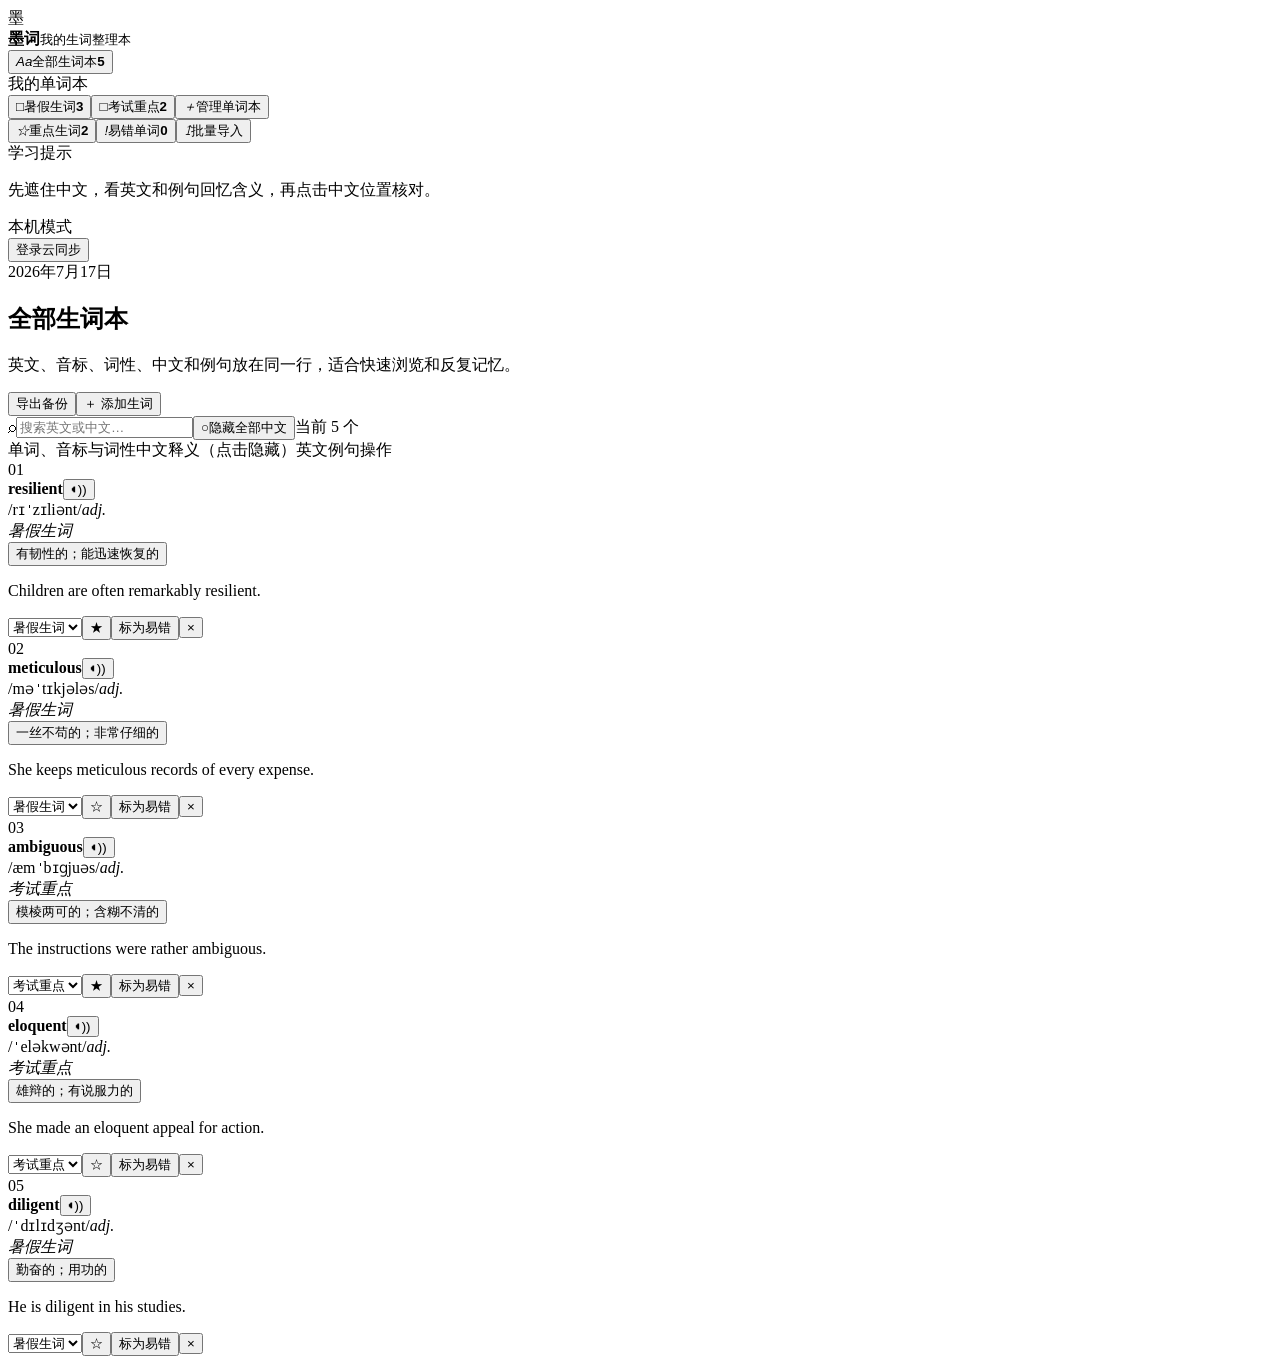
==== commit 227c77e8: "Refresh vocabulary list description" ====
--- a/index.html
+++ b/index.html
@@ -1 +1 @@
-<!DOCTYPE html><html lang="zh-CN"><head><meta charSet="utf-8"/><meta name="viewport" content="width=device-width, initial-scale=1"/><link rel="stylesheet" href="/moci-web/_next/static/chunks/0yg4eh~b~ae1e.css" data-precedence="next"/><link rel="preload" as="script" fetchPriority="low" href="/moci-web/_next/static/chunks/0-t57aycj0uqz.js"/><script src="/moci-web/_next/static/chunks/0-znx3-qcja-p.js" async=""></script><script src="/moci-web/_next/static/chunks/0ujdhf1mh787v.js" async=""></script><script src="/moci-web/_next/static/chunks/turbopack-0vz4_6k657gwz.js" async=""></script><script src="/moci-web/_next/static/chunks/10mg0tpmq4q3p.js" async=""></script><script src="/moci-web/_next/static/chunks/0ma-6wg..jb-p.js" async=""></script><script src="/moci-web/_next/static/chunks/0gf2j_.q-hxld.js" async=""></script><title>墨词 · 让每个单词留下痕迹</title><meta name="description" content="支持导入、自动去重、重点库、易错库和云端同步的背单词工具。"/><meta property="og:title" content="墨词 · 让每个单词留下痕迹"/><meta property="og:description" content="导入、去重、重点标记、易错复习与云端同步，一处完成。"/><meta property="og:type" content="website"/><meta name="twitter:card" content="summary"/><meta name="twitter:title" content="墨词 · 让每个单词留下痕迹"/><meta name="twitter:description" content="导入、去重、重点标记、易错复习与云端同步，一处完成。"/><script src="/moci-web/_next/static/chunks/03~yq9q893hmn.js" noModule=""></script></head><body><div hidden=""><!--$--><!--/$--></div><main class="app"><aside class="side"><div class="logo"><span>墨</span><div><strong>墨词</strong><small>我的生词整理本</small></div></div><nav><button class="active"><i>Aa</i><span>全部生词本</span><b>5</b></button><div class="nav-label"><span>我的单词本</span></div><button class="deck-nav "><i>□</i><span>暑假生词</span><b>3</b></button><button class="deck-nav "><i>□</i><span>考试重点</span><b>2</b></button><button class="manage-nav"><i>＋</i><span>管理单词本</span></button><div class="nav-separator"></div><button class=""><i>☆</i><span>重点生词</span><b>2</b></button><button class=""><i>!</i><span>易错单词</span><b>0</b></button><button class=""><i>↥</i><span>批量导入</span></button></nav><div class="side-note"><span>学习提示</span><p>先遮住中文，看英文和例句回忆含义，再点击中文位置核对。</p></div><div class="cloud-account"><div><i class=""></i><span>本机模式</span></div><button>登录云同步</button></div></aside><section class="content"><header><div><span class="date">2026年7月17日</span><h1>全部生词本</h1><p>英文、音标、中文和例句放在同一行，适合快速浏览和反复记忆。</p></div><div class="header-actions"><button class="secondary">导出备份</button><button class="primary">＋ 添加生词</button></div></header><div class="toolbar"><label class="search"><span>⌕</span><input placeholder="搜索英文或中文…" value=""/></label><button class="hide-toggle "><span>○</span>隐藏全部中文</button><span class="count">当前 <!-- -->5<!-- --> 个</span></div><section class="word-list"><div class="list-head"><span>单词、音标与词性</span><span>中文释义（点击隐藏）</span><span>英文例句</span><span>操作</span></div><article class="word-item "><span class="number">01</span><div class="english"><div><strong>resilient</strong><button aria-label="朗读 resilient">◖))</button></div><div class="phonetic-line"><span>/rɪˈzɪliənt/</span><em class="part-of-speech">adj.</em></div><em class="deck-badge">暑假生词</em></div><button class="chinese ">有韧性的；能迅速恢复的</button><p class="example">Children are often remarkably resilient.</p><div class="row-actions"><select class="move-select" aria-label="移动 resilient 到其他单词本"><option value="summer" selected="">暑假生词</option><option value="exam">考试重点</option></select><button class="starred" title="标为重点">★</button><button class="difficult-toggle ">标为易错</button><button class="remove" title="删除">×</button></div></article><article class="word-item "><span class="number">02</span><div class="english"><div><strong>meticulous</strong><button aria-label="朗读 meticulous">◖))</button></div><div class="phonetic-line"><span>/məˈtɪkjələs/</span><em class="part-of-speech">adj.</em></div><em class="deck-badge">暑假生词</em></div><button class="chinese ">一丝不苟的；非常仔细的</button><p class="example">She keeps meticulous records of every expense.</p><div class="row-actions"><select class="move-select" aria-label="移动 meticulous 到其他单词本"><option value="summer" selected="">暑假生词</option><option value="exam">考试重点</option></select><button class="" title="标为重点">☆</button><button class="difficult-toggle ">标为易错</button><button class="remove" title="删除">×</button></div></article><article class="word-item "><span class="number">03</span><div class="english"><div><strong>ambiguous</strong><button aria-label="朗读 ambiguous">◖))</button></div><div class="phonetic-line"><span>/æmˈbɪɡjuəs/</span><em class="part-of-speech">adj.</em></div><em class="deck-badge">考试重点</em></div><button class="chinese ">模棱两可的；含糊不清的</button><p class="example">The instructions were rather ambiguous.</p><div class="row-actions"><select class="move-select" aria-label="移动 ambiguous 到其他单词本"><option value="summer">暑假生词</option><option value="exam" selected="">考试重点</option></select><button class="starred" title="标为重点">★</button><button class="difficult-toggle ">标为易错</button><button class="remove" title="删除">×</button></div></article><article class="word-item "><span class="number">04</span><div class="english"><div><strong>eloquent</strong><button aria-label="朗读 eloquent">◖))</button></div><div class="phonetic-line"><span>/ˈeləkwənt/</span><em class="part-of-speech">adj.</em></div><em class="deck-badge">考试重点</em></div><button class="chinese ">雄辩的；有说服力的</button><p class="example">She made an eloquent appeal for action.</p><div class="row-actions"><select class="move-select" aria-label="移动 eloquent 到其他单词本"><option value="summer">暑假生词</option><option value="exam" selected="">考试重点</option></select><button class="" title="标为重点">☆</button><button class="difficult-toggle ">标为易错</button><button class="remove" title="删除">×</button></div></article><article class="word-item "><span class="number">05</span><div class="english"><div><strong>diligent</strong><button aria-label="朗读 diligent">◖))</button></div><div class="phonetic-line"><span>/ˈdɪlɪdʒənt/</span><em class="part-of-speech">adj.</em></div><em class="deck-badge">暑假生词</em></div><button class="chinese ">勤奋的；用功的</button><p class="example">He is diligent in his studies.</p><div class="row-actions"><select class="move-select" aria-label="移动 diligent 到其他单词本"><option value="summer" selected="">暑假生词</option><option value="exam">考试重点</option></select><button class="" title="标为重点">☆</button><button class="difficult-toggle ">标为易错</button><button class="remove" title="删除">×</button></div></article></section></section></main><!--$--><!--/$--><script src="/moci-web/_next/static/chunks/0-t57aycj0uqz.js" id="_R_" async=""></script><script>(self.__next_f=self.__next_f||[]).push([0])</script><script>self.__next_f.push([1,"1:\"$Sreact.fragment\"\n2:I[28270,[\"/moci-web/_next/static/chunks/10mg0tpmq4q3p.js\"],\"default\"]\n3:I[7640,[\"/moci-web/_next/static/chunks/10mg0tpmq4q3p.js\"],\"default\"]\n4:I[22789,[\"/moci-web/_next/static/chunks/10mg0tpmq4q3p.js\"],\"ClientPageRoot\"]\n5:I[31713,[\"/moci-web/_next/static/chunks/10mg0tpmq4q3p.js\",\"/moci-web/_next/static/chunks/0ma-6wg..jb-p.js\",\"/moci-web/_next/static/chunks/0gf2j_.q-hxld.js\"],\"default\"]\n8:I[84080,[\"/moci-web/_next/static/chunks/10mg0tpmq4q3p.js\"],\"OutletBoundary\"]\n9:\"$Sreact.suspense\"\nb:I[84080,[\"/moci-web/_next/static/chunks/10mg0tpmq4q3p.js\"],\"ViewportBoundary\"]\nd:I[84080,[\"/moci-web/_next/static/chunks/10mg0tpmq4q3p.js\"],\"MetadataBoundary\"]\nf:I[48574,[\"/moci-web/_next/static/chunks/10mg0tpmq4q3p.js\"],\"default\",1]\n:HL[\"/moci-web/_next/static/chunks/0yg4eh~b~ae1e.css\",\"style\"]\n"])</script><script>self.__next_f.push([1,"0:{\"P\":null,\"c\":[\"\",\"\"],\"q\":\"\",\"i\":false,\"f\":[[[\"\",{\"children\":[\"__PAGE__\",{}]},\"$undefined\",\"$undefined\",16],[[\"$\",\"$1\",\"c\",{\"children\":[[[\"$\",\"link\",\"0\",{\"rel\":\"stylesheet\",\"href\":\"/moci-web/_next/static/chunks/0yg4eh~b~ae1e.css\",\"precedence\":\"next\",\"crossOrigin\":\"$undefined\",\"nonce\":\"$undefined\"}],[\"$\",\"script\",\"script-0\",{\"src\":\"/moci-web/_next/static/chunks/10mg0tpmq4q3p.js\",\"async\":true,\"nonce\":\"$undefined\"}]],[\"$\",\"html\",null,{\"lang\":\"zh-CN\",\"children\":[\"$\",\"body\",null,{\"children\":[\"$\",\"$L2\",null,{\"parallelRouterKey\":\"children\",\"error\":\"$undefined\",\"errorStyles\":\"$undefined\",\"errorScripts\":\"$undefined\",\"template\":[\"$\",\"$L3\",null,{}],\"templateStyles\":\"$undefined\",\"templateScripts\":\"$undefined\",\"notFound\":[[[\"$\",\"title\",null,{\"children\":\"404: This page could not be found.\"}],[\"$\",\"div\",null,{\"style\":{\"fontFamily\":\"system-ui,\\\"Segoe UI\\\",Roboto,Helvetica,Arial,sans-serif,\\\"Apple Color Emoji\\\",\\\"Segoe UI Emoji\\\"\",\"height\":\"100vh\",\"textAlign\":\"center\",\"display\":\"flex\",\"flexDirection\":\"column\",\"alignItems\":\"center\",\"justifyContent\":\"center\"},\"children\":[\"$\",\"div\",null,{\"children\":[[\"$\",\"style\",null,{\"dangerouslySetInnerHTML\":{\"__html\":\"body{color:#000;background:#fff;margin:0}.next-error-h1{border-right:1px solid rgba(0,0,0,.3)}@media (prefers-color-scheme:dark){body{color:#fff;background:#000}.next-error-h1{border-right:1px solid rgba(255,255,255,.3)}}\"}}],[\"$\",\"h1\",null,{\"className\":\"next-error-h1\",\"style\":{\"display\":\"inline-block\",\"margin\":\"0 20px 0 0\",\"padding\":\"0 23px 0 0\",\"fontSize\":24,\"fontWeight\":500,\"verticalAlign\":\"top\",\"lineHeight\":\"49px\"},\"children\":404}],[\"$\",\"div\",null,{\"style\":{\"display\":\"inline-block\"},\"children\":[\"$\",\"h2\",null,{\"style\":{\"fontSize\":14,\"fontWeight\":400,\"lineHeight\":\"49px\",\"margin\":0},\"children\":\"This page could not be found.\"}]}]]}]}]],[]],\"forbidden\":\"$undefined\",\"unauthorized\":\"$undefined\"}]}]}]]}],{\"children\":[[\"$\",\"$1\",\"c\",{\"children\":[[\"$\",\"$L4\",null,{\"Component\":\"$5\",\"serverProvidedParams\":{\"searchParams\":{},\"params\":{},\"promises\":[\"$@6\",\"$@7\"]}}],[[\"$\",\"script\",\"script-0\",{\"src\":\"/moci-web/_next/static/chunks/0ma-6wg..jb-p.js\",\"async\":true,\"nonce\":\"$undefined\"}],[\"$\",\"script\",\"script-1\",{\"src\":\"/moci-web/_next/static/chunks/0gf2j_.q-hxld.js\",\"async\":true,\"nonce\":\"$undefined\"}]],[\"$\",\"$L8\",null,{\"children\":[\"$\",\"$9\",null,{\"name\":\"Next.MetadataOutlet\",\"children\":\"$@a\"}]}]]}],{},null,false,null]},null,false,null],[\"$\",\"$1\",\"h\",{\"children\":[null,[\"$\",\"$Lb\",null,{\"children\":\"$Lc\"}],[\"$\",\"div\",null,{\"hidden\":true,\"children\":[\"$\",\"$Ld\",null,{\"children\":[\"$\",\"$9\",null,{\"name\":\"Next.Metadata\",\"children\":\"$Le\"}]}]}],null]}],false]],\"m\":\"$undefined\",\"G\":[\"$f\",[[\"$\",\"link\",\"0\",{\"rel\":\"stylesheet\",\"href\":\"/moci-web/_next/static/chunks/0yg4eh~b~ae1e.css\",\"precedence\":\"next\",\"crossOrigin\":\"$undefined\",\"nonce\":\"$undefined\"}]]],\"S\":true,\"h\":null,\"s\":\"$undefined\",\"l\":\"$undefined\",\"p\":\"$undefined\",\"d\":\"$undefined\",\"b\":\"IatAb7A68ncQbEtAea77O\"}\n"])</script><script>self.__next_f.push([1,"6:{}\n7:\"$0:f:0:1:1:children:0:props:children:0:props:serverProvidedParams:params\"\n"])</script><script>self.__next_f.push([1,"c:[[\"$\",\"meta\",\"0\",{\"charSet\":\"utf-8\"}],[\"$\",\"meta\",\"1\",{\"name\":\"viewport\",\"content\":\"width=device-width, initial-scale=1\"}]]\n"])</script><script>self.__next_f.push([1,"a:null\ne:[[\"$\",\"title\",\"0\",{\"children\":\"墨词 · 让每个单词留下痕迹\"}],[\"$\",\"meta\",\"1\",{\"name\":\"description\",\"content\":\"支持导入、自动去重、重点库、易错库和云端同步的背单词工具。\"}],[\"$\",\"meta\",\"2\",{\"property\":\"og:title\",\"content\":\"墨词 · 让每个单词留下痕迹\"}],[\"$\",\"meta\",\"3\",{\"property\":\"og:description\",\"content\":\"导入、去重、重点标记、易错复习与云端同步，一处完成。\"}],[\"$\",\"meta\",\"4\",{\"property\":\"og:type\",\"content\":\"website\"}],[\"$\",\"meta\",\"5\",{\"name\":\"twitter:card\",\"content\":\"summary\"}],[\"$\",\"meta\",\"6\",{\"name\":\"twitter:title\",\"content\":\"墨词 · 让每个单词留下痕迹\"}],[\"$\",\"meta\",\"7\",{\"name\":\"twitter:description\",\"content\":\"导入、去重、重点标记、易错复习与云端同步，一处完成。\"}]]\n"])</script></body></html>+<!DOCTYPE html><html lang="zh-CN"><head><meta charSet="utf-8"/><meta name="viewport" content="width=device-width, initial-scale=1"/><link rel="stylesheet" href="/moci-web/_next/static/chunks/0yg4eh~b~ae1e.css" data-precedence="next"/><link rel="preload" as="script" fetchPriority="low" href="/moci-web/_next/static/chunks/0-t57aycj0uqz.js"/><script src="/moci-web/_next/static/chunks/0-znx3-qcja-p.js" async=""></script><script src="/moci-web/_next/static/chunks/0ujdhf1mh787v.js" async=""></script><script src="/moci-web/_next/static/chunks/turbopack-0vz4_6k657gwz.js" async=""></script><script src="/moci-web/_next/static/chunks/10mg0tpmq4q3p.js" async=""></script><script src="/moci-web/_next/static/chunks/0ma-6wg..jb-p.js" async=""></script><script src="/moci-web/_next/static/chunks/0t6kid03d2~r1.js" async=""></script><title>墨词 · 让每个单词留下痕迹</title><meta name="description" content="支持导入、自动去重、重点库、易错库和云端同步的背单词工具。"/><meta property="og:title" content="墨词 · 让每个单词留下痕迹"/><meta property="og:description" content="导入、去重、重点标记、易错复习与云端同步，一处完成。"/><meta property="og:type" content="website"/><meta name="twitter:card" content="summary"/><meta name="twitter:title" content="墨词 · 让每个单词留下痕迹"/><meta name="twitter:description" content="导入、去重、重点标记、易错复习与云端同步，一处完成。"/><script src="/moci-web/_next/static/chunks/03~yq9q893hmn.js" noModule=""></script></head><body><div hidden=""><!--$--><!--/$--></div><main class="app"><aside class="side"><div class="logo"><span>墨</span><div><strong>墨词</strong><small>我的生词整理本</small></div></div><nav><button class="active"><i>Aa</i><span>全部生词本</span><b>5</b></button><div class="nav-label"><span>我的单词本</span></div><button class="deck-nav "><i>□</i><span>暑假生词</span><b>3</b></button><button class="deck-nav "><i>□</i><span>考试重点</span><b>2</b></button><button class="manage-nav"><i>＋</i><span>管理单词本</span></button><div class="nav-separator"></div><button class=""><i>☆</i><span>重点生词</span><b>2</b></button><button class=""><i>!</i><span>易错单词</span><b>0</b></button><button class=""><i>↥</i><span>批量导入</span></button></nav><div class="side-note"><span>学习提示</span><p>先遮住中文，看英文和例句回忆含义，再点击中文位置核对。</p></div><div class="cloud-account"><div><i class=""></i><span>本机模式</span></div><button>登录云同步</button></div></aside><section class="content"><header><div><span class="date">2026年7月17日</span><h1>全部生词本</h1><p>英文、音标、词性、中文和例句放在同一行，适合快速浏览和反复记忆。</p></div><div class="header-actions"><button class="secondary">导出备份</button><button class="primary">＋ 添加生词</button></div></header><div class="toolbar"><label class="search"><span>⌕</span><input placeholder="搜索英文或中文…" value=""/></label><button class="hide-toggle "><span>○</span>隐藏全部中文</button><span class="count">当前 <!-- -->5<!-- --> 个</span></div><section class="word-list"><div class="list-head"><span>单词、音标与词性</span><span>中文释义（点击隐藏）</span><span>英文例句</span><span>操作</span></div><article class="word-item "><span class="number">01</span><div class="english"><div><strong>resilient</strong><button aria-label="朗读 resilient">◖))</button></div><div class="phonetic-line"><span>/rɪˈzɪliənt/</span><em class="part-of-speech">adj.</em></div><em class="deck-badge">暑假生词</em></div><button class="chinese ">有韧性的；能迅速恢复的</button><p class="example">Children are often remarkably resilient.</p><div class="row-actions"><select class="move-select" aria-label="移动 resilient 到其他单词本"><option value="summer" selected="">暑假生词</option><option value="exam">考试重点</option></select><button class="starred" title="标为重点">★</button><button class="difficult-toggle ">标为易错</button><button class="remove" title="删除">×</button></div></article><article class="word-item "><span class="number">02</span><div class="english"><div><strong>meticulous</strong><button aria-label="朗读 meticulous">◖))</button></div><div class="phonetic-line"><span>/məˈtɪkjələs/</span><em class="part-of-speech">adj.</em></div><em class="deck-badge">暑假生词</em></div><button class="chinese ">一丝不苟的；非常仔细的</button><p class="example">She keeps meticulous records of every expense.</p><div class="row-actions"><select class="move-select" aria-label="移动 meticulous 到其他单词本"><option value="summer" selected="">暑假生词</option><option value="exam">考试重点</option></select><button class="" title="标为重点">☆</button><button class="difficult-toggle ">标为易错</button><button class="remove" title="删除">×</button></div></article><article class="word-item "><span class="number">03</span><div class="english"><div><strong>ambiguous</strong><button aria-label="朗读 ambiguous">◖))</button></div><div class="phonetic-line"><span>/æmˈbɪɡjuəs/</span><em class="part-of-speech">adj.</em></div><em class="deck-badge">考试重点</em></div><button class="chinese ">模棱两可的；含糊不清的</button><p class="example">The instructions were rather ambiguous.</p><div class="row-actions"><select class="move-select" aria-label="移动 ambiguous 到其他单词本"><option value="summer">暑假生词</option><option value="exam" selected="">考试重点</option></select><button class="starred" title="标为重点">★</button><button class="difficult-toggle ">标为易错</button><button class="remove" title="删除">×</button></div></article><article class="word-item "><span class="number">04</span><div class="english"><div><strong>eloquent</strong><button aria-label="朗读 eloquent">◖))</button></div><div class="phonetic-line"><span>/ˈeləkwənt/</span><em class="part-of-speech">adj.</em></div><em class="deck-badge">考试重点</em></div><button class="chinese ">雄辩的；有说服力的</button><p class="example">She made an eloquent appeal for action.</p><div class="row-actions"><select class="move-select" aria-label="移动 eloquent 到其他单词本"><option value="summer">暑假生词</option><option value="exam" selected="">考试重点</option></select><button class="" title="标为重点">☆</button><button class="difficult-toggle ">标为易错</button><button class="remove" title="删除">×</button></div></article><article class="word-item "><span class="number">05</span><div class="english"><div><strong>diligent</strong><button aria-label="朗读 diligent">◖))</button></div><div class="phonetic-line"><span>/ˈdɪlɪdʒənt/</span><em class="part-of-speech">adj.</em></div><em class="deck-badge">暑假生词</em></div><button class="chinese ">勤奋的；用功的</button><p class="example">He is diligent in his studies.</p><div class="row-actions"><select class="move-select" aria-label="移动 diligent 到其他单词本"><option value="summer" selected="">暑假生词</option><option value="exam">考试重点</option></select><button class="" title="标为重点">☆</button><button class="difficult-toggle ">标为易错</button><button class="remove" title="删除">×</button></div></article></section></section></main><!--$--><!--/$--><script src="/moci-web/_next/static/chunks/0-t57aycj0uqz.js" id="_R_" async=""></script><script>(self.__next_f=self.__next_f||[]).push([0])</script><script>self.__next_f.push([1,"1:\"$Sreact.fragment\"\n2:I[28270,[\"/moci-web/_next/static/chunks/10mg0tpmq4q3p.js\"],\"default\"]\n3:I[7640,[\"/moci-web/_next/static/chunks/10mg0tpmq4q3p.js\"],\"default\"]\n4:I[22789,[\"/moci-web/_next/static/chunks/10mg0tpmq4q3p.js\"],\"ClientPageRoot\"]\n5:I[31713,[\"/moci-web/_next/static/chunks/10mg0tpmq4q3p.js\",\"/moci-web/_next/static/chunks/0ma-6wg..jb-p.js\",\"/moci-web/_next/static/chunks/0t6kid03d2~r1.js\"],\"default\"]\n8:I[84080,[\"/moci-web/_next/static/chunks/10mg0tpmq4q3p.js\"],\"OutletBoundary\"]\n9:\"$Sreact.suspense\"\nb:I[84080,[\"/moci-web/_next/static/chunks/10mg0tpmq4q3p.js\"],\"ViewportBoundary\"]\nd:I[84080,[\"/moci-web/_next/static/chunks/10mg0tpmq4q3p.js\"],\"MetadataBoundary\"]\nf:I[48574,[\"/moci-web/_next/static/chunks/10mg0tpmq4q3p.js\"],\"default\",1]\n:HL[\"/moci-web/_next/static/chunks/0yg4eh~b~ae1e.css\",\"style\"]\n"])</script><script>self.__next_f.push([1,"0:{\"P\":null,\"c\":[\"\",\"\"],\"q\":\"\",\"i\":false,\"f\":[[[\"\",{\"children\":[\"__PAGE__\",{}]},\"$undefined\",\"$undefined\",16],[[\"$\",\"$1\",\"c\",{\"children\":[[[\"$\",\"link\",\"0\",{\"rel\":\"stylesheet\",\"href\":\"/moci-web/_next/static/chunks/0yg4eh~b~ae1e.css\",\"precedence\":\"next\",\"crossOrigin\":\"$undefined\",\"nonce\":\"$undefined\"}],[\"$\",\"script\",\"script-0\",{\"src\":\"/moci-web/_next/static/chunks/10mg0tpmq4q3p.js\",\"async\":true,\"nonce\":\"$undefined\"}]],[\"$\",\"html\",null,{\"lang\":\"zh-CN\",\"children\":[\"$\",\"body\",null,{\"children\":[\"$\",\"$L2\",null,{\"parallelRouterKey\":\"children\",\"error\":\"$undefined\",\"errorStyles\":\"$undefined\",\"errorScripts\":\"$undefined\",\"template\":[\"$\",\"$L3\",null,{}],\"templateStyles\":\"$undefined\",\"templateScripts\":\"$undefined\",\"notFound\":[[[\"$\",\"title\",null,{\"children\":\"404: This page could not be found.\"}],[\"$\",\"div\",null,{\"style\":{\"fontFamily\":\"system-ui,\\\"Segoe UI\\\",Roboto,Helvetica,Arial,sans-serif,\\\"Apple Color Emoji\\\",\\\"Segoe UI Emoji\\\"\",\"height\":\"100vh\",\"textAlign\":\"center\",\"display\":\"flex\",\"flexDirection\":\"column\",\"alignItems\":\"center\",\"justifyContent\":\"center\"},\"children\":[\"$\",\"div\",null,{\"children\":[[\"$\",\"style\",null,{\"dangerouslySetInnerHTML\":{\"__html\":\"body{color:#000;background:#fff;margin:0}.next-error-h1{border-right:1px solid rgba(0,0,0,.3)}@media (prefers-color-scheme:dark){body{color:#fff;background:#000}.next-error-h1{border-right:1px solid rgba(255,255,255,.3)}}\"}}],[\"$\",\"h1\",null,{\"className\":\"next-error-h1\",\"style\":{\"display\":\"inline-block\",\"margin\":\"0 20px 0 0\",\"padding\":\"0 23px 0 0\",\"fontSize\":24,\"fontWeight\":500,\"verticalAlign\":\"top\",\"lineHeight\":\"49px\"},\"children\":404}],[\"$\",\"div\",null,{\"style\":{\"display\":\"inline-block\"},\"children\":[\"$\",\"h2\",null,{\"style\":{\"fontSize\":14,\"fontWeight\":400,\"lineHeight\":\"49px\",\"margin\":0},\"children\":\"This page could not be found.\"}]}]]}]}]],[]],\"forbidden\":\"$undefined\",\"unauthorized\":\"$undefined\"}]}]}]]}],{\"children\":[[\"$\",\"$1\",\"c\",{\"children\":[[\"$\",\"$L4\",null,{\"Component\":\"$5\",\"serverProvidedParams\":{\"searchParams\":{},\"params\":{},\"promises\":[\"$@6\",\"$@7\"]}}],[[\"$\",\"script\",\"script-0\",{\"src\":\"/moci-web/_next/static/chunks/0ma-6wg..jb-p.js\",\"async\":true,\"nonce\":\"$undefined\"}],[\"$\",\"script\",\"script-1\",{\"src\":\"/moci-web/_next/static/chunks/0t6kid03d2~r1.js\",\"async\":true,\"nonce\":\"$undefined\"}]],[\"$\",\"$L8\",null,{\"children\":[\"$\",\"$9\",null,{\"name\":\"Next.MetadataOutlet\",\"children\":\"$@a\"}]}]]}],{},null,false,null]},null,false,null],[\"$\",\"$1\",\"h\",{\"children\":[null,[\"$\",\"$Lb\",null,{\"children\":\"$Lc\"}],[\"$\",\"div\",null,{\"hidden\":true,\"children\":[\"$\",\"$Ld\",null,{\"children\":[\"$\",\"$9\",null,{\"name\":\"Next.Metadata\",\"children\":\"$Le\"}]}]}],null]}],false]],\"m\":\"$undefined\",\"G\":[\"$f\",[[\"$\",\"link\",\"0\",{\"rel\":\"stylesheet\",\"href\":\"/moci-web/_next/static/chunks/0yg4eh~b~ae1e.css\",\"precedence\":\"next\",\"crossOrigin\":\"$undefined\",\"nonce\":\"$undefined\"}]]],\"S\":true,\"h\":null,\"s\":\"$undefined\",\"l\":\"$undefined\",\"p\":\"$undefined\",\"d\":\"$undefined\",\"b\":\"DaJk1H8nxslHv7cTwpr7z\"}\n"])</script><script>self.__next_f.push([1,"6:{}\n7:\"$0:f:0:1:1:children:0:props:children:0:props:serverProvidedParams:params\"\n"])</script><script>self.__next_f.push([1,"c:[[\"$\",\"meta\",\"0\",{\"charSet\":\"utf-8\"}],[\"$\",\"meta\",\"1\",{\"name\":\"viewport\",\"content\":\"width=device-width, initial-scale=1\"}]]\n"])</script><script>self.__next_f.push([1,"a:null\ne:[[\"$\",\"title\",\"0\",{\"children\":\"墨词 · 让每个单词留下痕迹\"}],[\"$\",\"meta\",\"1\",{\"name\":\"description\",\"content\":\"支持导入、自动去重、重点库、易错库和云端同步的背单词工具。\"}],[\"$\",\"meta\",\"2\",{\"property\":\"og:title\",\"content\":\"墨词 · 让每个单词留下痕迹\"}],[\"$\",\"meta\",\"3\",{\"property\":\"og:description\",\"content\":\"导入、去重、重点标记、易错复习与云端同步，一处完成。\"}],[\"$\",\"meta\",\"4\",{\"property\":\"og:type\",\"content\":\"website\"}],[\"$\",\"meta\",\"5\",{\"name\":\"twitter:card\",\"content\":\"summary\"}],[\"$\",\"meta\",\"6\",{\"name\":\"twitter:title\",\"content\":\"墨词 · 让每个单词留下痕迹\"}],[\"$\",\"meta\",\"7\",{\"name\":\"twitter:description\",\"content\":\"导入、去重、重点标记、易错复习与云端同步，一处完成。\"}]]\n"])</script></body></html>
